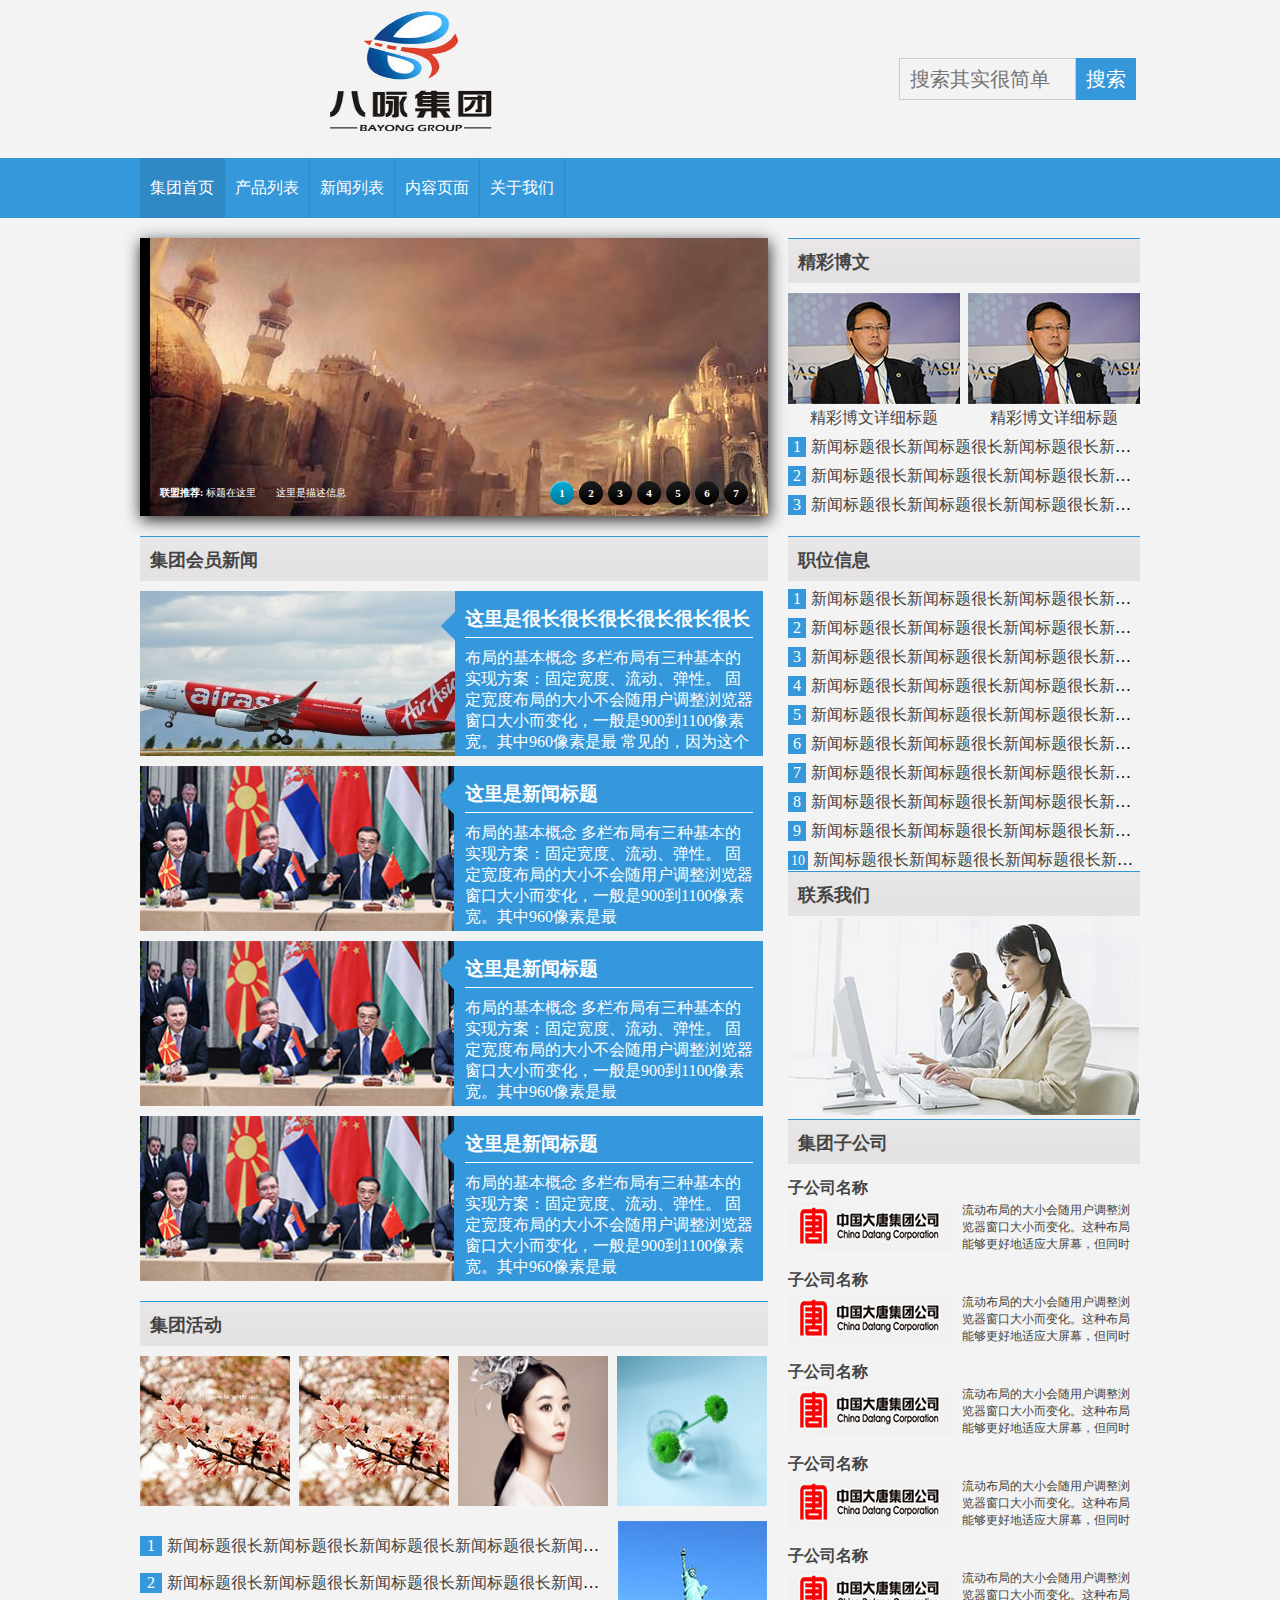
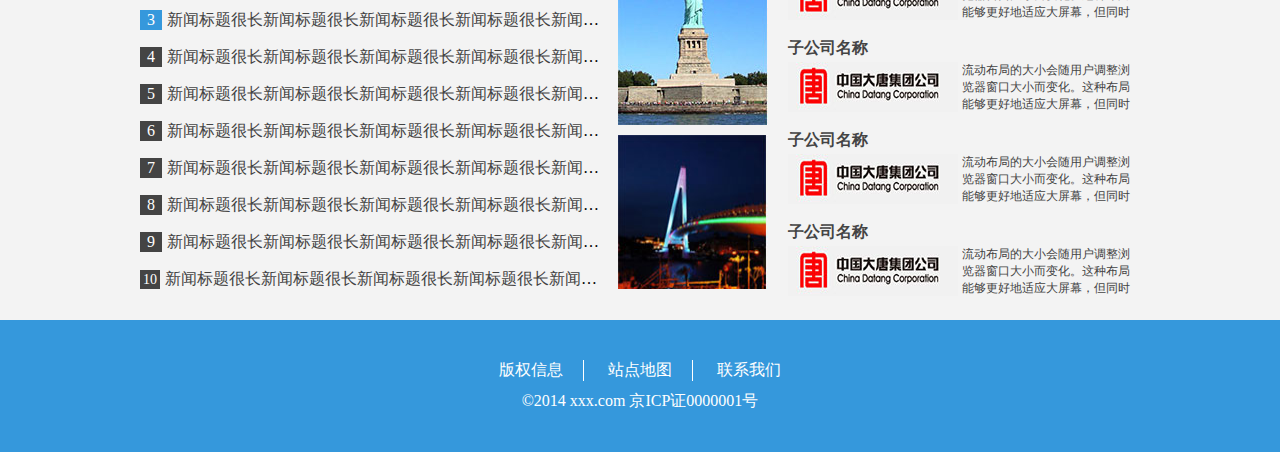
==== index.html @ e2f8ad69 "Initial commit" ====
<!DOCTYPE html>
<html lang="en">
<head>
    <meta charset="UTF-8">
    <title>集团首页</title>
    <link rel="stylesheet" href="css/style.css">
    <script src="js/jquery.js"></script>
    <script src="js/scripts.js"></script>
    <!--[if lt IE 9]>
    <script src="http://libs.useso.com/js/html5shiv/3.7/html5shiv.min.js"></script>
    <script src="http://libs.useso.com/js/respond.js/1.4.2/respond.min.js"></script>
    <script src="js/selectivizr.js" type="text/javascript"></script>
    <![endif]-->
</head>
<body>
<div id="header_wrapper">
    <header>
        <div class="container">
            <div id="logo">
                <h1><a href="index.html"><img src="images/logo.jpg" alt="集团首页"></a></h1>
            </div>
            <div id="sousuo">
                <form action="index.html">
                    <input type="text" placeholder="搜索其实很简单"><input type="submit" value="搜索">
                </form>
            </div>
        </div>
        <div id="nav">
            <nav class="container">
                <ul>
                    <li class="on"><a href="index.html">集团首页</a></li><li>
                    <a href="piclist.html">产品列表</a></li><li>
                    <a href="list.html">新闻列表</a></li><li>
                    <a href="content.html">内容页面</a></li><li>
                    <a href="index.html">关于我们</a></li>
                </ul>
            </nav>
        </div>
    </header>
</div>
<div id="body_wrapper" class="container">
    <article>
        <section id="lunbo">
            <div class="wrap">
                <div id="slide-holder">
                    <div id="slide-runner">
                        <a href="/"><img id="slide-img-1" src="images/a1.jpg" class="slide" alt="" /></a>
                        <a href="/"><img id="slide-img-2" src="images/a2.jpg" class="slide" alt="" /></a>
                        <a href="/"><img id="slide-img-3" src="images/a3.jpg" class="slide" alt="" /></a>
                        <a href="/"><img id="slide-img-4" src="images/a4.jpg" class="slide" alt="" /></a>
                        <a href="/"><img id="slide-img-5" src="images/a5.jpg" class="slide" alt="" /></a>
                        <a href="/"><img id="slide-img-6" src="images/a6.jpg" class="slide" alt="" /></a>
                        <a href="/"><img id="slide-img-7" src="images/a4.jpg" class="slide" alt="" /></a>
                        <div id="slide-controls">
                            <p id="slide-client" class="text"><strong>联盟推荐: </strong><span></span></p>
                            <p id="slide-desc" class="text"></p>
                            <p id="slide-nav"></p>
                        </div>
                    </div>
                </div>
                <script type="text/javascript">
                    if(!window.slider) var slider={};slider.data=[{"id":"slide-img-1","client":"标题在这里","desc":"这里是描述信息"},{"id":"slide-img-2","client":"标题在这里","desc":"这里是描述信息"},{"id":"slide-img-3","client":"标题在这里","desc":"这里是描述信息"},{"id":"slide-img-4","client":"标题在这里","desc":"这里是描述信息"},{"id":"slide-img-5","client":"标题在这里","desc":"这里是描述信息"},{"id":"slide-img-6","client":"标题在这里","desc":"这里是描述信息"},{"id":"slide-img-7","client":"标题在这里","desc":"这里是描述信息"}];
                </script>
            </div>
        </section>
        <section id="xinwen">
            <div class="title_bg">
                <h2><a href="list.html">集团会员新闻</a></h2>
            </div>
            <ul>
                <li>
                    <a href="content.html"><img src="images/news_11.jpg" alt="新闻简介"></a><a href="content.html" class="ms">
                    <div class="sanjiaoxing"></div>
                    <h3>这里是很长很长很长很长很长很长新闻标题</h3>
                        <p>布局的基本概念

                            多栏布局有三种基本的实现方案：固定宽度、流动、弹性。
                            固定宽度布局的大小不会随用户调整浏览器窗口大小而变化，一般是900到1100像素宽。其中960像素是最
                            常见的，因为这个宽度适合所有现代显示器，而且能够被16、12、10、8、6、5、4和3整除，不仅容易计
                            算等宽分栏的数量，而且计算结果也能得到没有小数的像素数。</p>
                    </a>
                </li>
                <li>
                    <a href="content.html"><img src="images/news_10.jpg" alt="新闻简介"></a><a href="content.html" class="ms">
                    <div class="sanjiaoxing"></div>
                    <h3>这里是新闻标题</h3>
                        <p>布局的基本概念

                            多栏布局有三种基本的实现方案：固定宽度、流动、弹性。
                            固定宽度布局的大小不会随用户调整浏览器窗口大小而变化，一般是900到1100像素宽。其中960像素是最</p>
                    </a>
                </li>
                <li>
                    <a href="content.html"><img src="images/news_10.jpg" alt="新闻简介"></a><a href="content.html" class="ms">
                    <div class="sanjiaoxing"></div>
                    <h3>这里是新闻标题</h3>
                        <p>布局的基本概念

                            多栏布局有三种基本的实现方案：固定宽度、流动、弹性。
                            固定宽度布局的大小不会随用户调整浏览器窗口大小而变化，一般是900到1100像素宽。其中960像素是最</p>
                    </a>
                </li>
                <li>
                    <a href="content.html"><img src="images/news_10.jpg" alt="新闻简介"></a><a href="content.html" class="ms">
                    <div class="sanjiaoxing"></div>
                    <h3>这里是新闻标题</h3>
                        <p>布局的基本概念

                            多栏布局有三种基本的实现方案：固定宽度、流动、弹性。
                            固定宽度布局的大小不会随用户调整浏览器窗口大小而变化，一般是900到1100像素宽。其中960像素是最</p>
                    </a>
                </li>
            </ul>
        </section>
        <section id="huodong">
            <div class="title_bg">
                <h2><a href="list.html">集团活动</a></h2>
            </div>
            <section id="huodong_a">
                <ul>
                    <li><a href="content.html"><img src="images/hd_1.jpg" alt="集团活动"></a></li><li>
                    <a href="content.html"><img src="images/hd_1.jpg" alt="集团活动"></a></li><li>
                    <a href="content.html"><img src="images/hd2.jpg" alt="集团活动"></a></li><li>
                    <a href="content.html"><img src="images/hd3.jpg" alt="集团活动"></a></li>
                </ul>
            </section>
            <section id="huodong_b">
                <ul>
                    <li><a href="content.html">新闻标题很长新闻标题很长新闻标题很长新闻标题很长新闻标题很长新闻标题很长</a></li>
                    <li><a href="content.html">新闻标题很长新闻标题很长新闻标题很长新闻标题很长新闻标题很长新闻标题很长</a></li>
                    <li><a href="content.html">新闻标题很长新闻标题很长新闻标题很长新闻标题很长新闻标题很长新闻标题很长</a></li>
                    <li><a href="content.html">新闻标题很长新闻标题很长新闻标题很长新闻标题很长新闻标题很长新闻标题很长</a></li>
                    <li><a href="content.html">新闻标题很长新闻标题很长新闻标题很长新闻标题很长新闻标题很长新闻标题很长</a></li>
                    <li><a href="content.html">新闻标题很长新闻标题很长新闻标题很长新闻标题很长新闻标题很长新闻标题很长</a></li>
                    <li><a href="content.html">新闻标题很长新闻标题很长新闻标题很长新闻标题很长新闻标题很长新闻标题很长</a></li>
                    <li><a href="content.html">新闻标题很长新闻标题很长新闻标题很长新闻标题很长新闻标题很长新闻标题很长</a></li>
                    <li><a href="content.html">新闻标题很长新闻标题很长新闻标题很长新闻标题很长新闻标题很长新闻标题很长</a></li>
                    <li><a href="content.html">新闻标题很长新闻标题很长新闻标题很长新闻标题很长新闻标题很长新闻标题很长</a></li>
                </ul>
            </section><section id="huodong_c">
                <ul>
                    <li><a href="content.html"><img src="images/hd_17.jpg" alt="活动配图"></a></li>
                    <li><a href="content.html"><img src="images/hdd_20.jpg" alt="活动配图"></a></li>
                </ul>
            </section>
        </section>
    </article><aside>
        <section id="bowen">
            <div class="title_bg">
            <h2><a href="list.html">精彩博文</a></h2>
            </div>
            <section id="bowen_a">
                <ul>
                    <li><a href="content.html"><img src="images/bowen_06.jpg" alt="精彩博文"><a href="content.html">精彩博文详细标题</a></a></li><li>
                    <a href="content.html"><img src="images/bowen_06.jpg" alt="精彩博文"><a href="content.html">精彩博文详细标题</a></a></li>
                </ul>
            </section>
            <section id="bowen_b">
                <ul>
                    <li><a href="content.html">新闻标题很长新闻标题很长新闻标题很长新闻标题很长新闻标题很长新闻标题很长</a></li>
                    <li><a href="content.html">新闻标题很长新闻标题很长新闻标题很长新闻标题很长新闻标题很长新闻标题很长</a></li>
                    <li><a href="content.html">新闻标题很长新闻标题很长新闻标题很长新闻标题很长新闻标题很长新闻标题很长</a></li>
                </ul>
            </section>
        </section>
        <section id="zhaoping">
            <div class="title_bg">
                <h2><a href="list.html">职位信息</a></h2>
            </div>
            <ul>
                <li><a href="content.html">新闻标题很长新闻标题很长新闻标题很长新闻标题很长新闻标题很长新闻标题很长</a></li>
                <li><a href="content.html">新闻标题很长新闻标题很长新闻标题很长新闻标题很长新闻标题很长新闻标题很长</a></li>
                <li><a href="content.html">新闻标题很长新闻标题很长新闻标题很长新闻标题很长新闻标题很长新闻标题很长</a></li>
                <li><a href="content.html">新闻标题很长新闻标题很长新闻标题很长新闻标题很长新闻标题很长新闻标题很长</a></li>
                <li><a href="content.html">新闻标题很长新闻标题很长新闻标题很长新闻标题很长新闻标题很长新闻标题很长</a></li>
                <li><a href="content.html">新闻标题很长新闻标题很长新闻标题很长新闻标题很长新闻标题很长新闻标题很长</a></li>
                <li><a href="content.html">新闻标题很长新闻标题很长新闻标题很长新闻标题很长新闻标题很长新闻标题很长</a></li>
                <li><a href="content.html">新闻标题很长新闻标题很长新闻标题很长新闻标题很长新闻标题很长新闻标题很长</a></li>
                <li><a href="content.html">新闻标题很长新闻标题很长新闻标题很长新闻标题很长新闻标题很长新闻标题很长</a></li>
                <li><a href="content.html">新闻标题很长新闻标题很长新闻标题很长新闻标题很长新闻标题很长新闻标题很长</a></li>
            </ul>
        </section>
        <section id="lianxi">
            <div class="title_bg">
                <h2><a href="list.html">联系我们</a></h2>
            </div>
            <a href="content.html"><img src="images/about_13.jpg" alt="联系我们"></a>
        </section>
        <section id="zigongsi">
            <div class="title_bg">
                <h2><a href="list.html">集团子公司</a></h2>
            </div>
            <ul>
                <li>
                    <h4><a href="content.html">子公司名称</a></h4>
                    <div class="zgsjj">
                        <a href="content.html"><img src="images/menber_19.jpg" alt="子公司名称"></a>
                        <a href="content.html">流动布局的大小会随用户调整浏览器窗口大小而变化。这种布局能够更好地适应大屏幕，但同时也意味着放弃对页面某些方面的控制，比如随着页面宽度变化，文本行的长度和页面元素之间的位置关系都可能变化</a>
                    </div>
                </li>
                <li>
                    <h4><a href="content.html">子公司名称</a></h4>
                    <div class="zgsjj">
                        <a href="content.html"><img src="images/menber_19.jpg" alt="子公司名称"></a>
                        <a href="content.html">流动布局的大小会随用户调整浏览器窗口大小而变化。这种布局能够更好地适应大屏幕，但同时也意味着放弃对页面某些方面的控制，比如随着页面宽度变化，文本行的长度和页面元素之间的位置关系都可能变化</a>
                    </div>
                </li>
                <li>
                    <h4><a href="content.html">子公司名称</a></h4>
                    <div class="zgsjj">
                        <a href="content.html"><img src="images/menber_19.jpg" alt="子公司名称"></a>
                        <a href="content.html">流动布局的大小会随用户调整浏览器窗口大小而变化。这种布局能够更好地适应大屏幕，但同时也意味着放弃对页面某些方面的控制，比如随着页面宽度变化，文本行的长度和页面元素之间的位置关系都可能变化</a>
                    </div>
                </li>
                <li>
                    <h4><a href="content.html">子公司名称</a></h4>
                    <div class="zgsjj">
                        <a href="content.html"><img src="images/menber_19.jpg" alt="子公司名称"></a>
                        <a href="content.html">流动布局的大小会随用户调整浏览器窗口大小而变化。这种布局能够更好地适应大屏幕，但同时也意味着放弃对页面某些方面的控制，比如随着页面宽度变化，文本行的长度和页面元素之间的位置关系都可能变化</a>
                    </div>
                </li>
                <li>
                    <h4><a href="content.html">子公司名称</a></h4>
                    <div class="zgsjj">
                        <a href="content.html"><img src="images/menber_19.jpg" alt="子公司名称"></a>
                        <a href="content.html">流动布局的大小会随用户调整浏览器窗口大小而变化。这种布局能够更好地适应大屏幕，但同时也意味着放弃对页面某些方面的控制，比如随着页面宽度变化，文本行的长度和页面元素之间的位置关系都可能变化</a>
                    </div>
                </li>
                <li>
                    <h4><a href="content.html">子公司名称</a></h4>
                    <div class="zgsjj">
                        <a href="content.html"><img src="images/menber_19.jpg" alt="子公司名称"></a>
                        <a href="content.html">流动布局的大小会随用户调整浏览器窗口大小而变化。这种布局能够更好地适应大屏幕，但同时也意味着放弃对页面某些方面的控制，比如随着页面宽度变化，文本行的长度和页面元素之间的位置关系都可能变化</a>
                    </div>
                </li>
                <li>
                    <h4><a href="content.html">子公司名称</a></h4>
                    <div class="zgsjj">
                        <a href="content.html"><img src="images/menber_19.jpg" alt="子公司名称"></a>
                        <a href="content.html">流动布局的大小会随用户调整浏览器窗口大小而变化。这种布局能够更好地适应大屏幕，但同时也意味着放弃对页面某些方面的控制，比如随着页面宽度变化，文本行的长度和页面元素之间的位置关系都可能变化</a>
                    </div>
                </li>
                <li>
                    <h4><a href="content.html">子公司名称</a></h4>
                    <div class="zgsjj">
                        <a href="content.html"><img src="images/menber_19.jpg" alt="子公司名称"></a>
                        <a href="content.html">流动布局的大小会随用户调整浏览器窗口大小而变化。这种布局能够更好地适应大屏幕，但同时也意味着放弃对页面某些方面的控制，比如随着页面宽度变化，文本行的长度和页面元素之间的位置关系都可能变化</a>
                    </div>
                </li>
            </ul>
        </section>
    </aside>
</div>
<div id="footer_wrapper">
    <footer class="container">
        <ul>
            <li><a href="content.html">版权信息</a></li>
            <li><a href="content.html">站点地图</a></li>
            <li><a href="content.html">联系我们</a></li>
        </ul>
        <p>©2014 xxx.com 京ICP证0000001号</p>
    </footer>
</div>
</body>
</html>
---- css/style.css ----
/*公共样式*/
*{
    margin: 0;
    padding: 0;
}
body{
    background-color: #f3f3f3;
    font-family: "微软雅黑";
}
.container{
    width: 1000px;
    margin: 0 auto;
}
.title_bg{
    background: url("../images/title_bg.jpg");
    height: 45px;
    line-height: 45px;
    padding-left: 10px;
}
.title_bg h2 a{
    color: #444;
    text-decoration: none;
    font-size: 18px;
}
/*头部样式*/
div#logo{
    display: inline-block;
    vertical-align: top;
    width: 755px;
}
div#sousuo{
    display: inline-block;
    vertical-align: top;
    margin-top: 58px;
    text-align: left;
    width: 240px;
}
input[type="text"] {
    font-family: "微软雅黑";
    background: #f3f3f3;
    border: solid 1px #ccc;
    height: 40px;
    line-height: 40px;
    font-size: 20px;
    padding-left: 10px;
    width: 165px;
}
input[type="submit"] {
    font-family: "微软雅黑";
    background-color: #3598db;
    border: solid 1px #3598db;
    color: #fff;
    border: none;
    height: 42px;
    display: inline-block;
    vertical-align: top;
    font-size: 20px;
    padding: 0 10px;
}
div#nav{
    background-color: #3598db;
    height: 60px;
}
div#nav nav li{
    display: inline-block;
    line-height: 60px;
    padding: 0 10px;
    border-right: solid 1px #2f89c5;
    -webkit-transition: background 1s linear;
    -moz-transition: background 1s linear;
    -ms-transition: background 1s linear;
    -o-transition: background 1s linear;
    transition: background 1s linear;
}
div#nav nav li.on,div#nav nav li:hover {
    background-color: #2f89c5;
}
div#nav nav a{
    color: #ffffff;
    text-decoration: none;
}
/*内容主题*/
div#body_wrapper{
    margin-top: 20px;
}
div#body_wrapper article{
    width: 628px;
    display: inline-block;
    vertical-align: top;
    margin-right: 20px;
}
div#body_wrapper aside{
    width: 352px;
    display: inline-block;
    vertical-align: top;
}
/*轮播图*/
section#lunbo {
    box-shadow: 1px 4px 15px #272222;;
}
div.wrap a{
    color:#fff;
}
div#slide-holder {
    width : 628px;
    height : 278px;
}
div#slide-runner {
    width : 628px;
    height : 278px;
    overflow : hidden;
    position : absolute;
}
div#slide-holder img {
    margin : 0;
    display : none;
    position : absolute;
}
div#slide-controls {
    left : 0;
    bottom : 0;
    width : 628px;
    height : 46px;
    display : none;
    position : absolute;
}
div#slide-controls p.text {
    float : left;
    color : #fff;
    display : inline;
    font-size : 10px;
    line-height : 16px;
    margin : 15px 0 0 20px;
    text-transform : uppercase;
}
p#slide-nav {
    float : right;
    height : 24px;
    display : inline;
    margin : 11px 15px 0 0;
}
p#slide-nav a {
    float : left;
    width : 24px;
    height : 24px;
    display : inline;
    font-size : 11px;
    margin : 0 5px 0 0;
    line-height : 24px;
    font-weight : bold;
    text-align : center;
    text-decoration : none;
    background-position : 0 0;
    background-repeat : no-repeat;
}
p#slide-nav a.on {
    background-position : 0 -24px;
}
p#slide-nav a {
    background-image : url(../images/silde-nav.png);
}
/*新闻*/
section#xinwen{
    margin-top: 20px;
}
section#xinwen li{
    display: inline-block;
    width: 100%;
    vertical-align: bottom;
    margin-top: 10px;
}
section#xinwen li a{
    display: inline-block;
    vertical-align: top;
    height: 165px;
}
section#xinwen li img{
    width: 315px;
    height: 165px;
}
section#xinwen li a.ms{
    position: relative;
    width: 308px;
    background: rgb(53,152,220);
    color: #ffffff;
    padding: 10px;
    text-decoration: none;
    -webkit-box-sizing: border-box;
    -moz-box-sizing: border-box;
    -ms-box-sizing: border-box;
    -o-box-sizing: border-box;
    box-sizing: border-box;
}
a.ms h3{
    border-bottom: solid 1px #ffffff;
    margin-bottom: 10px;
    height: 36px;
    width: 288px;
    overflow: hidden;
    line-height: 36px;
}
a.ms p{
    height: 105px;
    overflow: hidden;
}
.sanjiaoxing{
    width: 20px;
    height: 20px;
    background: #3598dc;
    position: absolute;
    top: 25px;
    left: -10px;
    -webkit-transform: rotate(45deg);
    -moz-transform: rotate(45deg);
    -ms-transform: rotate(45deg);
    -o-transform: rotate(45deg);
    transform: rotate(45deg);
}
/*集团活动*/
section#huodong{
    margin-top: 20px;
}
section#huodong_a{
    margin-top: 10px;
}
section#huodong_a li{
    display: inline-block;
    vertical-align: top;
    margin-right: 9px;
}
section#huodong_a li:last-child{
    margin-right:0;
}
section#huodong_a li img{
    width: 150px;
    height: 150px;
}
section#huodong_b{
    width: 469px;
    display: inline-block;
    vertical-align: top;
    margin-top: 10px;
    margin-right: 9px;
}
section#huodong_b li:before{
    content: counter(listnum);
    background: #444;
    padding: 2px 7px;
    color: #ffffff;
    margin-right: 5px;
}
section#huodong_b li:hover{
    text-shadow: 1px 4px 9px #414141;
}
section#huodong_b li:nth-child(1):before,
section#huodong_b li:nth-child(2):before,
section#huodong_b li:nth-child(3):before{
    background: #3598dc;
}
section#huodong_b li:last-child:before{
    padding: 2px 3px;
    font-size: 14px;
}
section#huodong_b li{
    counter-increment: listnum;
    display: inline-block;
    width: 100%;
    vertical-align: bottom;
    overflow: hidden;
    white-space: nowrap;
    text-overflow: ellipsis;
    margin-top: 16px;
    -webkit-transition: text-shadow 1s linear;
    -moz-transition: text-shadow 1s linear;
    -ms-transition: text-shadow 1s linear;
    -o-transition: text-shadow 1s linear;
    transition: text-shadow 1s linear;
}
section#huodong_b a{
    text-decoration: none;
    color: #444;
}
section#huodong_c{
    width: 150px;
    display: inline-block;
}
section#huodong_c li{
    display: inline-block;
    vertical-align: top;
    margin-top: 10px;
}
section#huodong_c li:first-child,
section#huodong_c li:first-child img{
    height: 205px;
    width: 150px;;
}
section#huodong_c li:last-child,
section#huodong_c li:last-child img{
    width: 150px;
    height: 154px;;
}
/*博文信息*/
section#bowen_a li{
    display: inline-block;
    vertical-align: top;
    margin-top: 10px;
    width: 172px;
    height: 136px;
    text-align: center;
}
section#bowen_a a{
    color: #444444;
    text-decoration: none;
    display: inline-block;
    width: 100%;
}
section#bowen_a li:first-child{
    margin-right: 8px;
}
section#bowen_a li a:first-child{
    width: 172px;
    height: 111px;
}
section#bowen_a li a:last-child{
    height: 21px;
    overflow: hidden;
}
section#bowen_b li:before{
    content: counter(listnum);
    background: #3598db;
    padding: 2px 5px;
    color: #ffffff;
    margin-right: 5px;
}
section#bowen_b li{
    counter-increment: listnum;
    display: inline-block;
    width: 100%;
    vertical-align: bottom;
    overflow: hidden;
    white-space: nowrap;
    text-overflow: ellipsis;
    margin-top: 8px;
    -webkit-transition: text-shadow 1s linear;
    -moz-transition: text-shadow 1s linear;
    -ms-transition: text-shadow 1s linear;
    -o-transition: text-shadow 1s linear;
    transition: text-shadow 1s linear;
}
section#bowen_b li:hover{
    text-shadow: 1px 4px 9px #414141;
}
section#bowen_b a{
    text-decoration: none;
    color: #444;
}
/*招聘信息*/
section#zhaoping{
    margin-top: 20px;
}
section#zhaoping li:before{
    content: counter(listnum);
    background: #3598db;
    padding: 2px 5px;
    color: #ffffff;
    margin-right: 5px;
}
section#zhaoping li{
    counter-increment: listnum;
    display: inline-block;
    width: 100%;
    vertical-align: bottom;
    overflow: hidden;
    white-space: nowrap;
    text-overflow: ellipsis;
    margin-top: 8px;
    -webkit-transition: text-shadow 1s linear;
    -moz-transition: text-shadow 1s linear;
    -ms-transition: text-shadow 1s linear;
    -o-transition: text-shadow 1s linear;
    transition: text-shadow 1s linear;
}
section#zhaoping li:hover{
    text-shadow: 1px 4px 9px #414141;
}
section#zhaoping a{
    text-decoration: none;
    color: #444;
}
section#zhaoping li:last-child:before{
    padding: 2px 3px;
    font-size: 14px;
}
/*联系我们*/
section#lianxi a,section#lianxi img{
    display: inline-block;
    width: 352px;
    height: 199px;
}
/*子公司*/
section#zigongsi{

}
section#zigongsi li{
    display: inline-block;
    width: 100%;
    vertical-align: top;
    margin-top: 10px;
}
section#zigongsi li a{
    color: #444444;
    text-decoration: none;
}
section#zigongsi li h4{
    font-size: 16px;
    height: 28px;
    line-height: 28px;
}
.zgsjj:hover{
    border: solid 1px #3598db;
    padding: 10px 0;
}
.zgsjj{
    -webkit-transition: padding 0.5s linear;
    -moz-transition: padding 0.5s linear;
    -ms-transition: padding 0.5s linear;
    -o-transition: padding 0.5s linear;
    transition: padding 0.5s linear;
}
.zgsjj a{
    display: inline-block;
    vertical-align: top;
}
.zgsjj a:first-child{
    text-decoration: none;
    width: 170px;
}
.zgsjj a:last-child{
    width: 175px;
    font-size: 12px;
    height: 50px;
    overflow: hidden;
}
/*版权信息*/
#footer_wrapper{
    background-color: #3598dc;
    margin-top: 20px;
    padding: 40px 0;
}
#footer_wrapper li{
    display: inline-block;
    vertical-align: top;
    border-right: solid 1px #ffffff;
    padding-right: 20px;
    margin-left: 20px;
}
#footer_wrapper li:last-child{
    border: 0;
}
#footer_wrapper footer{
    text-align: center;
}
#footer_wrapper a{
    color: #ffffff;
    text-decoration: none;
}
#footer_wrapper p{
    color: #ffffff;
    margin-top: 10px;
}
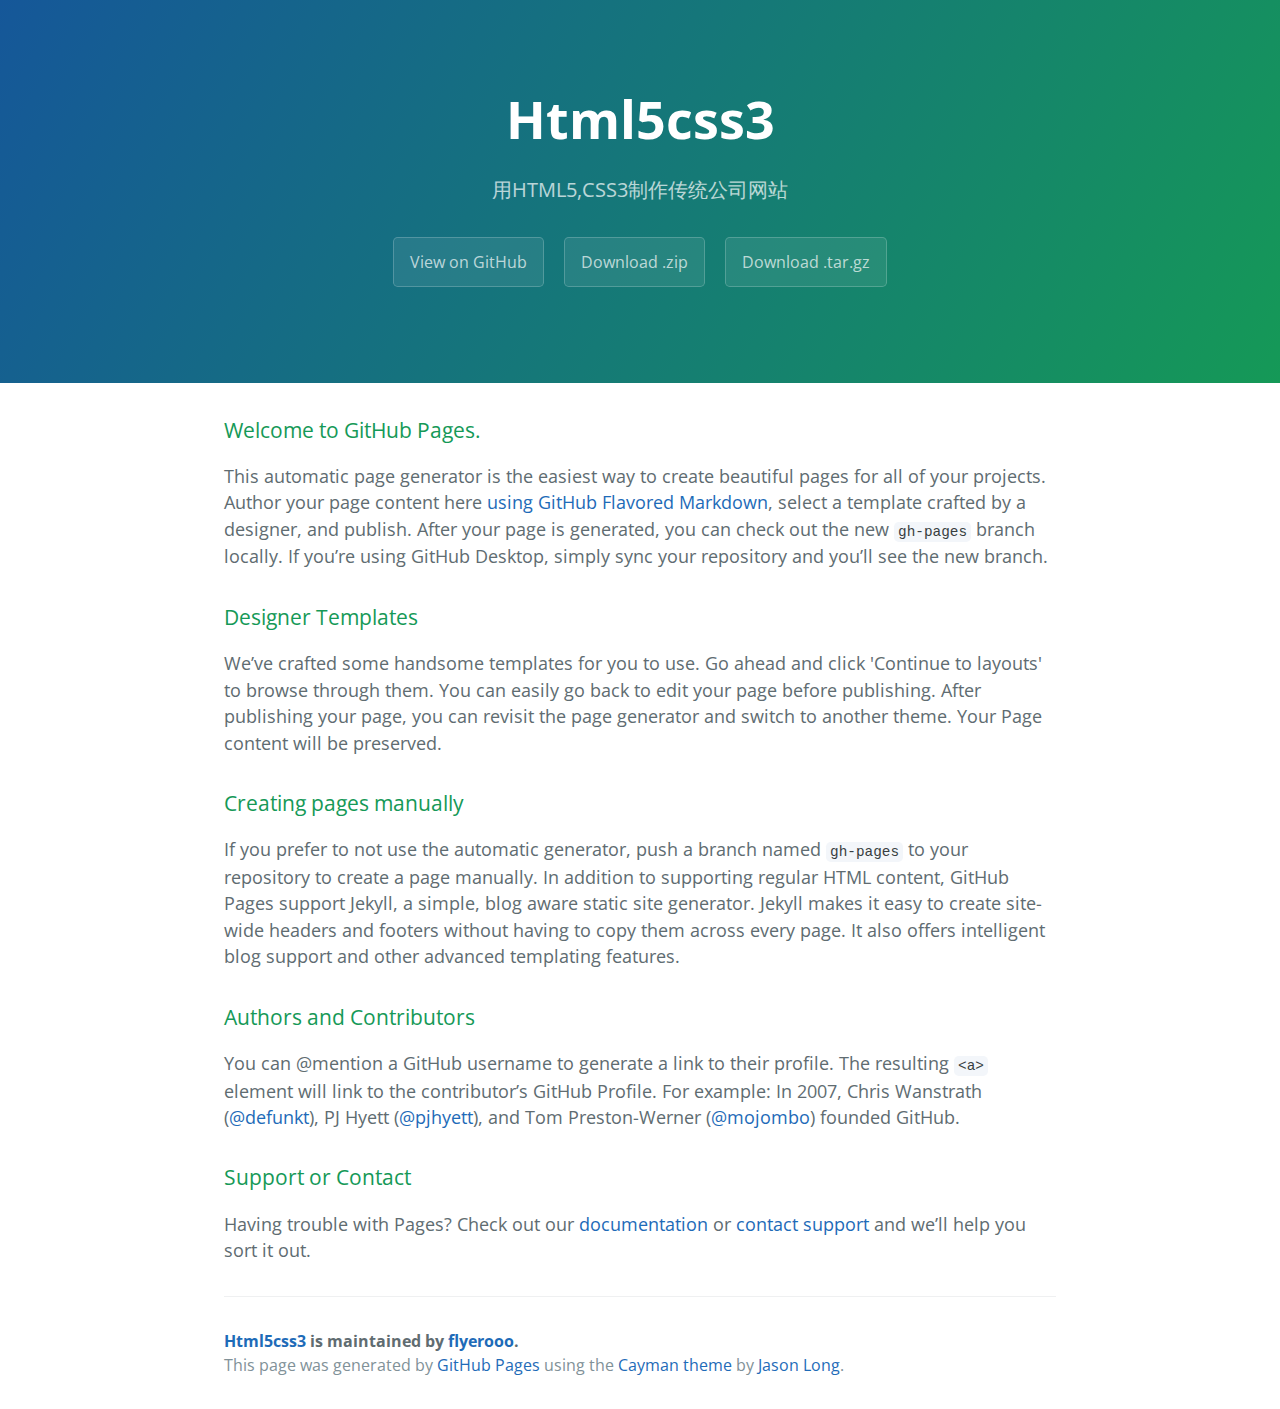
==== commit 41739971: "Create gh-pages branch via GitHub" ====
--- a/index.html
+++ b/index.html
@@ -1,265 +1,57 @@
 <!DOCTYPE html>
-<html lang="en">
-<head>
+<html lang="en-us">
+  <head>
     <meta charset="UTF-8">
-    <title>集团首页</title>
-    <link rel="stylesheet" href="css/style.css">
-    <script src="js/jquery.js"></script>
-    <script src="js/scripts.js"></script>
-    <!--[if lt IE 9]>
-    <script src="http://libs.useso.com/js/html5shiv/3.7/html5shiv.min.js"></script>
-    <script src="http://libs.useso.com/js/respond.js/1.4.2/respond.min.js"></script>
-    <script src="js/selectivizr.js" type="text/javascript"></script>
-    <![endif]-->
-</head>
-<body>
-<div id="header_wrapper">
-    <header>
-        <div class="container">
-            <div id="logo">
-                <h1><a href="index.html"><img src="images/logo.jpg" alt="集团首页"></a></h1>
-            </div>
-            <div id="sousuo">
-                <form action="index.html">
-                    <input type="text" placeholder="搜索其实很简单"><input type="submit" value="搜索">
-                </form>
-            </div>
-        </div>
-        <div id="nav">
-            <nav class="container">
-                <ul>
-                    <li class="on"><a href="index.html">集团首页</a></li><li>
-                    <a href="piclist.html">产品列表</a></li><li>
-                    <a href="list.html">新闻列表</a></li><li>
-                    <a href="content.html">内容页面</a></li><li>
-                    <a href="index.html">关于我们</a></li>
-                </ul>
-            </nav>
-        </div>
-    </header>
-</div>
-<div id="body_wrapper" class="container">
-    <article>
-        <section id="lunbo">
-            <div class="wrap">
-                <div id="slide-holder">
-                    <div id="slide-runner">
-                        <a href="/"><img id="slide-img-1" src="images/a1.jpg" class="slide" alt="" /></a>
-                        <a href="/"><img id="slide-img-2" src="images/a2.jpg" class="slide" alt="" /></a>
-                        <a href="/"><img id="slide-img-3" src="images/a3.jpg" class="slide" alt="" /></a>
-                        <a href="/"><img id="slide-img-4" src="images/a4.jpg" class="slide" alt="" /></a>
-                        <a href="/"><img id="slide-img-5" src="images/a5.jpg" class="slide" alt="" /></a>
-                        <a href="/"><img id="slide-img-6" src="images/a6.jpg" class="slide" alt="" /></a>
-                        <a href="/"><img id="slide-img-7" src="images/a4.jpg" class="slide" alt="" /></a>
-                        <div id="slide-controls">
-                            <p id="slide-client" class="text"><strong>联盟推荐: </strong><span></span></p>
-                            <p id="slide-desc" class="text"></p>
-                            <p id="slide-nav"></p>
-                        </div>
-                    </div>
-                </div>
-                <script type="text/javascript">
-                    if(!window.slider) var slider={};slider.data=[{"id":"slide-img-1","client":"标题在这里","desc":"这里是描述信息"},{"id":"slide-img-2","client":"标题在这里","desc":"这里是描述信息"},{"id":"slide-img-3","client":"标题在这里","desc":"这里是描述信息"},{"id":"slide-img-4","client":"标题在这里","desc":"这里是描述信息"},{"id":"slide-img-5","client":"标题在这里","desc":"这里是描述信息"},{"id":"slide-img-6","client":"标题在这里","desc":"这里是描述信息"},{"id":"slide-img-7","client":"标题在这里","desc":"这里是描述信息"}];
-                </script>
-            </div>
-        </section>
-        <section id="xinwen">
-            <div class="title_bg">
-                <h2><a href="list.html">集团会员新闻</a></h2>
-            </div>
-            <ul>
-                <li>
-                    <a href="content.html"><img src="images/news_11.jpg" alt="新闻简介"></a><a href="content.html" class="ms">
-                    <div class="sanjiaoxing"></div>
-                    <h3>这里是很长很长很长很长很长很长新闻标题</h3>
-                        <p>布局的基本概念
+    <title>Html5css3 by flyerooo</title>
+    <meta name="viewport" content="width=device-width, initial-scale=1">
+    <link rel="stylesheet" type="text/css" href="stylesheets/normalize.css" media="screen">
+    <link href='https://fonts.googleapis.com/css?family=Open+Sans:400,700' rel='stylesheet' type='text/css'>
+    <link rel="stylesheet" type="text/css" href="stylesheets/stylesheet.css" media="screen">
+    <link rel="stylesheet" type="text/css" href="stylesheets/github-light.css" media="screen">
+  </head>
+  <body>
+    <section class="page-header">
+      <h1 class="project-name">Html5css3</h1>
+      <h2 class="project-tagline">用HTML5,CSS3制作传统公司网站</h2>
+      <a href="https://github.com/flyerooo/HTML5CSS3" class="btn">View on GitHub</a>
+      <a href="https://github.com/flyerooo/HTML5CSS3/zipball/master" class="btn">Download .zip</a>
+      <a href="https://github.com/flyerooo/HTML5CSS3/tarball/master" class="btn">Download .tar.gz</a>
+    </section>
 
-                            多栏布局有三种基本的实现方案：固定宽度、流动、弹性。
-                            固定宽度布局的大小不会随用户调整浏览器窗口大小而变化，一般是900到1100像素宽。其中960像素是最
-                            常见的，因为这个宽度适合所有现代显示器，而且能够被16、12、10、8、6、5、4和3整除，不仅容易计
-                            算等宽分栏的数量，而且计算结果也能得到没有小数的像素数。</p>
-                    </a>
-                </li>
-                <li>
-                    <a href="content.html"><img src="images/news_10.jpg" alt="新闻简介"></a><a href="content.html" class="ms">
-                    <div class="sanjiaoxing"></div>
-                    <h3>这里是新闻标题</h3>
-                        <p>布局的基本概念
+    <section class="main-content">
+      <h3>
+<a id="welcome-to-github-pages" class="anchor" href="#welcome-to-github-pages" aria-hidden="true"><span aria-hidden="true" class="octicon octicon-link"></span></a>Welcome to GitHub Pages.</h3>
 
-                            多栏布局有三种基本的实现方案：固定宽度、流动、弹性。
-                            固定宽度布局的大小不会随用户调整浏览器窗口大小而变化，一般是900到1100像素宽。其中960像素是最</p>
-                    </a>
-                </li>
-                <li>
-                    <a href="content.html"><img src="images/news_10.jpg" alt="新闻简介"></a><a href="content.html" class="ms">
-                    <div class="sanjiaoxing"></div>
-                    <h3>这里是新闻标题</h3>
-                        <p>布局的基本概念
+<p>This automatic page generator is the easiest way to create beautiful pages for all of your projects. Author your page content here <a href="https://guides.github.com/features/mastering-markdown/">using GitHub Flavored Markdown</a>, select a template crafted by a designer, and publish. After your page is generated, you can check out the new <code>gh-pages</code> branch locally. If you’re using GitHub Desktop, simply sync your repository and you’ll see the new branch.</p>
 
-                            多栏布局有三种基本的实现方案：固定宽度、流动、弹性。
-                            固定宽度布局的大小不会随用户调整浏览器窗口大小而变化，一般是900到1100像素宽。其中960像素是最</p>
-                    </a>
-                </li>
-                <li>
-                    <a href="content.html"><img src="images/news_10.jpg" alt="新闻简介"></a><a href="content.html" class="ms">
-                    <div class="sanjiaoxing"></div>
-                    <h3>这里是新闻标题</h3>
-                        <p>布局的基本概念
+<h3>
+<a id="designer-templates" class="anchor" href="#designer-templates" aria-hidden="true"><span aria-hidden="true" class="octicon octicon-link"></span></a>Designer Templates</h3>
 
-                            多栏布局有三种基本的实现方案：固定宽度、流动、弹性。
-                            固定宽度布局的大小不会随用户调整浏览器窗口大小而变化，一般是900到1100像素宽。其中960像素是最</p>
-                    </a>
-                </li>
-            </ul>
-        </section>
-        <section id="huodong">
-            <div class="title_bg">
-                <h2><a href="list.html">集团活动</a></h2>
-            </div>
-            <section id="huodong_a">
-                <ul>
-                    <li><a href="content.html"><img src="images/hd_1.jpg" alt="集团活动"></a></li><li>
-                    <a href="content.html"><img src="images/hd_1.jpg" alt="集团活动"></a></li><li>
-                    <a href="content.html"><img src="images/hd2.jpg" alt="集团活动"></a></li><li>
-                    <a href="content.html"><img src="images/hd3.jpg" alt="集团活动"></a></li>
-                </ul>
-            </section>
-            <section id="huodong_b">
-                <ul>
-                    <li><a href="content.html">新闻标题很长新闻标题很长新闻标题很长新闻标题很长新闻标题很长新闻标题很长</a></li>
-                    <li><a href="content.html">新闻标题很长新闻标题很长新闻标题很长新闻标题很长新闻标题很长新闻标题很长</a></li>
-                    <li><a href="content.html">新闻标题很长新闻标题很长新闻标题很长新闻标题很长新闻标题很长新闻标题很长</a></li>
-                    <li><a href="content.html">新闻标题很长新闻标题很长新闻标题很长新闻标题很长新闻标题很长新闻标题很长</a></li>
-                    <li><a href="content.html">新闻标题很长新闻标题很长新闻标题很长新闻标题很长新闻标题很长新闻标题很长</a></li>
-                    <li><a href="content.html">新闻标题很长新闻标题很长新闻标题很长新闻标题很长新闻标题很长新闻标题很长</a></li>
-                    <li><a href="content.html">新闻标题很长新闻标题很长新闻标题很长新闻标题很长新闻标题很长新闻标题很长</a></li>
-                    <li><a href="content.html">新闻标题很长新闻标题很长新闻标题很长新闻标题很长新闻标题很长新闻标题很长</a></li>
-                    <li><a href="content.html">新闻标题很长新闻标题很长新闻标题很长新闻标题很长新闻标题很长新闻标题很长</a></li>
-                    <li><a href="content.html">新闻标题很长新闻标题很长新闻标题很长新闻标题很长新闻标题很长新闻标题很长</a></li>
-                </ul>
-            </section><section id="huodong_c">
-                <ul>
-                    <li><a href="content.html"><img src="images/hd_17.jpg" alt="活动配图"></a></li>
-                    <li><a href="content.html"><img src="images/hdd_20.jpg" alt="活动配图"></a></li>
-                </ul>
-            </section>
-        </section>
-    </article><aside>
-        <section id="bowen">
-            <div class="title_bg">
-            <h2><a href="list.html">精彩博文</a></h2>
-            </div>
-            <section id="bowen_a">
-                <ul>
-                    <li><a href="content.html"><img src="images/bowen_06.jpg" alt="精彩博文"><a href="content.html">精彩博文详细标题</a></a></li><li>
-                    <a href="content.html"><img src="images/bowen_06.jpg" alt="精彩博文"><a href="content.html">精彩博文详细标题</a></a></li>
-                </ul>
-            </section>
-            <section id="bowen_b">
-                <ul>
-                    <li><a href="content.html">新闻标题很长新闻标题很长新闻标题很长新闻标题很长新闻标题很长新闻标题很长</a></li>
-                    <li><a href="content.html">新闻标题很长新闻标题很长新闻标题很长新闻标题很长新闻标题很长新闻标题很长</a></li>
-                    <li><a href="content.html">新闻标题很长新闻标题很长新闻标题很长新闻标题很长新闻标题很长新闻标题很长</a></li>
-                </ul>
-            </section>
-        </section>
-        <section id="zhaoping">
-            <div class="title_bg">
-                <h2><a href="list.html">职位信息</a></h2>
-            </div>
-            <ul>
-                <li><a href="content.html">新闻标题很长新闻标题很长新闻标题很长新闻标题很长新闻标题很长新闻标题很长</a></li>
-                <li><a href="content.html">新闻标题很长新闻标题很长新闻标题很长新闻标题很长新闻标题很长新闻标题很长</a></li>
-                <li><a href="content.html">新闻标题很长新闻标题很长新闻标题很长新闻标题很长新闻标题很长新闻标题很长</a></li>
-                <li><a href="content.html">新闻标题很长新闻标题很长新闻标题很长新闻标题很长新闻标题很长新闻标题很长</a></li>
-                <li><a href="content.html">新闻标题很长新闻标题很长新闻标题很长新闻标题很长新闻标题很长新闻标题很长</a></li>
-                <li><a href="content.html">新闻标题很长新闻标题很长新闻标题很长新闻标题很长新闻标题很长新闻标题很长</a></li>
-                <li><a href="content.html">新闻标题很长新闻标题很长新闻标题很长新闻标题很长新闻标题很长新闻标题很长</a></li>
-                <li><a href="content.html">新闻标题很长新闻标题很长新闻标题很长新闻标题很长新闻标题很长新闻标题很长</a></li>
-                <li><a href="content.html">新闻标题很长新闻标题很长新闻标题很长新闻标题很长新闻标题很长新闻标题很长</a></li>
-                <li><a href="content.html">新闻标题很长新闻标题很长新闻标题很长新闻标题很长新闻标题很长新闻标题很长</a></li>
-            </ul>
-        </section>
-        <section id="lianxi">
-            <div class="title_bg">
-                <h2><a href="list.html">联系我们</a></h2>
-            </div>
-            <a href="content.html"><img src="images/about_13.jpg" alt="联系我们"></a>
-        </section>
-        <section id="zigongsi">
-            <div class="title_bg">
-                <h2><a href="list.html">集团子公司</a></h2>
-            </div>
-            <ul>
-                <li>
-                    <h4><a href="content.html">子公司名称</a></h4>
-                    <div class="zgsjj">
-                        <a href="content.html"><img src="images/menber_19.jpg" alt="子公司名称"></a>
-                        <a href="content.html">流动布局的大小会随用户调整浏览器窗口大小而变化。这种布局能够更好地适应大屏幕，但同时也意味着放弃对页面某些方面的控制，比如随着页面宽度变化，文本行的长度和页面元素之间的位置关系都可能变化</a>
-                    </div>
-                </li>
-                <li>
-                    <h4><a href="content.html">子公司名称</a></h4>
-                    <div class="zgsjj">
-                        <a href="content.html"><img src="images/menber_19.jpg" alt="子公司名称"></a>
-                        <a href="content.html">流动布局的大小会随用户调整浏览器窗口大小而变化。这种布局能够更好地适应大屏幕，但同时也意味着放弃对页面某些方面的控制，比如随着页面宽度变化，文本行的长度和页面元素之间的位置关系都可能变化</a>
-                    </div>
-                </li>
-                <li>
-                    <h4><a href="content.html">子公司名称</a></h4>
-                    <div class="zgsjj">
-                        <a href="content.html"><img src="images/menber_19.jpg" alt="子公司名称"></a>
-                        <a href="content.html">流动布局的大小会随用户调整浏览器窗口大小而变化。这种布局能够更好地适应大屏幕，但同时也意味着放弃对页面某些方面的控制，比如随着页面宽度变化，文本行的长度和页面元素之间的位置关系都可能变化</a>
-                    </div>
-                </li>
-                <li>
-                    <h4><a href="content.html">子公司名称</a></h4>
-                    <div class="zgsjj">
-                        <a href="content.html"><img src="images/menber_19.jpg" alt="子公司名称"></a>
-                        <a href="content.html">流动布局的大小会随用户调整浏览器窗口大小而变化。这种布局能够更好地适应大屏幕，但同时也意味着放弃对页面某些方面的控制，比如随着页面宽度变化，文本行的长度和页面元素之间的位置关系都可能变化</a>
-                    </div>
-                </li>
-                <li>
-                    <h4><a href="content.html">子公司名称</a></h4>
-                    <div class="zgsjj">
-                        <a href="content.html"><img src="images/menber_19.jpg" alt="子公司名称"></a>
-                        <a href="content.html">流动布局的大小会随用户调整浏览器窗口大小而变化。这种布局能够更好地适应大屏幕，但同时也意味着放弃对页面某些方面的控制，比如随着页面宽度变化，文本行的长度和页面元素之间的位置关系都可能变化</a>
-                    </div>
-                </li>
-                <li>
-                    <h4><a href="content.html">子公司名称</a></h4>
-                    <div class="zgsjj">
-                        <a href="content.html"><img src="images/menber_19.jpg" alt="子公司名称"></a>
-                        <a href="content.html">流动布局的大小会随用户调整浏览器窗口大小而变化。这种布局能够更好地适应大屏幕，但同时也意味着放弃对页面某些方面的控制，比如随着页面宽度变化，文本行的长度和页面元素之间的位置关系都可能变化</a>
-                    </div>
-                </li>
-                <li>
-                    <h4><a href="content.html">子公司名称</a></h4>
-                    <div class="zgsjj">
-                        <a href="content.html"><img src="images/menber_19.jpg" alt="子公司名称"></a>
-                        <a href="content.html">流动布局的大小会随用户调整浏览器窗口大小而变化。这种布局能够更好地适应大屏幕，但同时也意味着放弃对页面某些方面的控制，比如随着页面宽度变化，文本行的长度和页面元素之间的位置关系都可能变化</a>
-                    </div>
-                </li>
-                <li>
-                    <h4><a href="content.html">子公司名称</a></h4>
-                    <div class="zgsjj">
-                        <a href="content.html"><img src="images/menber_19.jpg" alt="子公司名称"></a>
-                        <a href="content.html">流动布局的大小会随用户调整浏览器窗口大小而变化。这种布局能够更好地适应大屏幕，但同时也意味着放弃对页面某些方面的控制，比如随着页面宽度变化，文本行的长度和页面元素之间的位置关系都可能变化</a>
-                    </div>
-                </li>
-            </ul>
-        </section>
-    </aside>
-</div>
-<div id="footer_wrapper">
-    <footer class="container">
-        <ul>
-            <li><a href="content.html">版权信息</a></li>
-            <li><a href="content.html">站点地图</a></li>
-            <li><a href="content.html">联系我们</a></li>
-        </ul>
-        <p>©2014 xxx.com 京ICP证0000001号</p>
-    </footer>
-</div>
-</body>
-</html>+<p>We’ve crafted some handsome templates for you to use. Go ahead and click 'Continue to layouts' to browse through them. You can easily go back to edit your page before publishing. After publishing your page, you can revisit the page generator and switch to another theme. Your Page content will be preserved.</p>
+
+<h3>
+<a id="creating-pages-manually" class="anchor" href="#creating-pages-manually" aria-hidden="true"><span aria-hidden="true" class="octicon octicon-link"></span></a>Creating pages manually</h3>
+
+<p>If you prefer to not use the automatic generator, push a branch named <code>gh-pages</code> to your repository to create a page manually. In addition to supporting regular HTML content, GitHub Pages support Jekyll, a simple, blog aware static site generator. Jekyll makes it easy to create site-wide headers and footers without having to copy them across every page. It also offers intelligent blog support and other advanced templating features.</p>
+
+<h3>
+<a id="authors-and-contributors" class="anchor" href="#authors-and-contributors" aria-hidden="true"><span aria-hidden="true" class="octicon octicon-link"></span></a>Authors and Contributors</h3>
+
+<p>You can @mention a GitHub username to generate a link to their profile. The resulting <code>&lt;a&gt;</code> element will link to the contributor’s GitHub Profile. For example: In 2007, Chris Wanstrath (<a href="https://github.com/defunkt" class="user-mention">@defunkt</a>), PJ Hyett (<a href="https://github.com/pjhyett" class="user-mention">@pjhyett</a>), and Tom Preston-Werner (<a href="https://github.com/mojombo" class="user-mention">@mojombo</a>) founded GitHub.</p>
+
+<h3>
+<a id="support-or-contact" class="anchor" href="#support-or-contact" aria-hidden="true"><span aria-hidden="true" class="octicon octicon-link"></span></a>Support or Contact</h3>
+
+<p>Having trouble with Pages? Check out our <a href="https://help.github.com/pages">documentation</a> or <a href="https://github.com/contact">contact support</a> and we’ll help you sort it out.</p>
+
+      <footer class="site-footer">
+        <span class="site-footer-owner"><a href="https://github.com/flyerooo/HTML5CSS3">Html5css3</a> is maintained by <a href="https://github.com/flyerooo">flyerooo</a>.</span>
+
+        <span class="site-footer-credits">This page was generated by <a href="https://pages.github.com">GitHub Pages</a> using the <a href="https://github.com/jasonlong/cayman-theme">Cayman theme</a> by <a href="https://twitter.com/jasonlong">Jason Long</a>.</span>
+      </footer>
+
+    </section>
+
+  
+  </body>
+</html>
--- a/stylesheets/stylesheet.css
+++ b/stylesheets/stylesheet.css
@@ -0,0 +1,245 @@
+* {
+  box-sizing: border-box; }
+
+body {
+  padding: 0;
+  margin: 0;
+  font-family: "Open Sans", "Helvetica Neue", Helvetica, Arial, sans-serif;
+  font-size: 16px;
+  line-height: 1.5;
+  color: #606c71; }
+
+a {
+  color: #1e6bb8;
+  text-decoration: none; }
+  a:hover {
+    text-decoration: underline; }
+
+.btn {
+  display: inline-block;
+  margin-bottom: 1rem;
+  color: rgba(255, 255, 255, 0.7);
+  background-color: rgba(255, 255, 255, 0.08);
+  border-color: rgba(255, 255, 255, 0.2);
+  border-style: solid;
+  border-width: 1px;
+  border-radius: 0.3rem;
+  transition: color 0.2s, background-color 0.2s, border-color 0.2s; }
+  .btn + .btn {
+    margin-left: 1rem; }
+
+.btn:hover {
+  color: rgba(255, 255, 255, 0.8);
+  text-decoration: none;
+  background-color: rgba(255, 255, 255, 0.2);
+  border-color: rgba(255, 255, 255, 0.3); }
+
+@media screen and (min-width: 64em) {
+  .btn {
+    padding: 0.75rem 1rem; } }
+
+@media screen and (min-width: 42em) and (max-width: 64em) {
+  .btn {
+    padding: 0.6rem 0.9rem;
+    font-size: 0.9rem; } }
+
+@media screen and (max-width: 42em) {
+  .btn {
+    display: block;
+    width: 100%;
+    padding: 0.75rem;
+    font-size: 0.9rem; }
+    .btn + .btn {
+      margin-top: 1rem;
+      margin-left: 0; } }
+
+.page-header {
+  color: #fff;
+  text-align: center;
+  background-color: #159957;
+  background-image: linear-gradient(120deg, #155799, #159957); }
+
+@media screen and (min-width: 64em) {
+  .page-header {
+    padding: 5rem 6rem; } }
+
+@media screen and (min-width: 42em) and (max-width: 64em) {
+  .page-header {
+    padding: 3rem 4rem; } }
+
+@media screen and (max-width: 42em) {
+  .page-header {
+    padding: 2rem 1rem; } }
+
+.project-name {
+  margin-top: 0;
+  margin-bottom: 0.1rem; }
+
+@media screen and (min-width: 64em) {
+  .project-name {
+    font-size: 3.25rem; } }
+
+@media screen and (min-width: 42em) and (max-width: 64em) {
+  .project-name {
+    font-size: 2.25rem; } }
+
+@media screen and (max-width: 42em) {
+  .project-name {
+    font-size: 1.75rem; } }
+
+.project-tagline {
+  margin-bottom: 2rem;
+  font-weight: normal;
+  opacity: 0.7; }
+
+@media screen and (min-width: 64em) {
+  .project-tagline {
+    font-size: 1.25rem; } }
+
+@media screen and (min-width: 42em) and (max-width: 64em) {
+  .project-tagline {
+    font-size: 1.15rem; } }
+
+@media screen and (max-width: 42em) {
+  .project-tagline {
+    font-size: 1rem; } }
+
+.main-content :first-child {
+  margin-top: 0; }
+.main-content img {
+  max-width: 100%; }
+.main-content h1, .main-content h2, .main-content h3, .main-content h4, .main-content h5, .main-content h6 {
+  margin-top: 2rem;
+  margin-bottom: 1rem;
+  font-weight: normal;
+  color: #159957; }
+.main-content p {
+  margin-bottom: 1em; }
+.main-content code {
+  padding: 2px 4px;
+  font-family: Consolas, "Liberation Mono", Menlo, Courier, monospace;
+  font-size: 0.9rem;
+  color: #383e41;
+  background-color: #f3f6fa;
+  border-radius: 0.3rem; }
+.main-content pre {
+  padding: 0.8rem;
+  margin-top: 0;
+  margin-bottom: 1rem;
+  font: 1rem Consolas, "Liberation Mono", Menlo, Courier, monospace;
+  color: #567482;
+  word-wrap: normal;
+  background-color: #f3f6fa;
+  border: solid 1px #dce6f0;
+  border-radius: 0.3rem; }
+  .main-content pre > code {
+    padding: 0;
+    margin: 0;
+    font-size: 0.9rem;
+    color: #567482;
+    word-break: normal;
+    white-space: pre;
+    background: transparent;
+    border: 0; }
+.main-content .highlight {
+  margin-bottom: 1rem; }
+  .main-content .highlight pre {
+    margin-bottom: 0;
+    word-break: normal; }
+.main-content .highlight pre, .main-content pre {
+  padding: 0.8rem;
+  overflow: auto;
+  font-size: 0.9rem;
+  line-height: 1.45;
+  border-radius: 0.3rem; }
+.main-content pre code, .main-content pre tt {
+  display: inline;
+  max-width: initial;
+  padding: 0;
+  margin: 0;
+  overflow: initial;
+  line-height: inherit;
+  word-wrap: normal;
+  background-color: transparent;
+  border: 0; }
+  .main-content pre code:before, .main-content pre code:after, .main-content pre tt:before, .main-content pre tt:after {
+    content: normal; }
+.main-content ul, .main-content ol {
+  margin-top: 0; }
+.main-content blockquote {
+  padding: 0 1rem;
+  margin-left: 0;
+  color: #819198;
+  border-left: 0.3rem solid #dce6f0; }
+  .main-content blockquote > :first-child {
+    margin-top: 0; }
+  .main-content blockquote > :last-child {
+    margin-bottom: 0; }
+.main-content table {
+  display: block;
+  width: 100%;
+  overflow: auto;
+  word-break: normal;
+  word-break: keep-all; }
+  .main-content table th {
+    font-weight: bold; }
+  .main-content table th, .main-content table td {
+    padding: 0.5rem 1rem;
+    border: 1px solid #e9ebec; }
+.main-content dl {
+  padding: 0; }
+  .main-content dl dt {
+    padding: 0;
+    margin-top: 1rem;
+    font-size: 1rem;
+    font-weight: bold; }
+  .main-content dl dd {
+    padding: 0;
+    margin-bottom: 1rem; }
+.main-content hr {
+  height: 2px;
+  padding: 0;
+  margin: 1rem 0;
+  background-color: #eff0f1;
+  border: 0; }
+
+@media screen and (min-width: 64em) {
+  .main-content {
+    max-width: 64rem;
+    padding: 2rem 6rem;
+    margin: 0 auto;
+    font-size: 1.1rem; } }
+
+@media screen and (min-width: 42em) and (max-width: 64em) {
+  .main-content {
+    padding: 2rem 4rem;
+    font-size: 1.1rem; } }
+
+@media screen and (max-width: 42em) {
+  .main-content {
+    padding: 2rem 1rem;
+    font-size: 1rem; } }
+
+.site-footer {
+  padding-top: 2rem;
+  margin-top: 2rem;
+  border-top: solid 1px #eff0f1; }
+
+.site-footer-owner {
+  display: block;
+  font-weight: bold; }
+
+.site-footer-credits {
+  color: #819198; }
+
+@media screen and (min-width: 64em) {
+  .site-footer {
+    font-size: 1rem; } }
+
+@media screen and (min-width: 42em) and (max-width: 64em) {
+  .site-footer {
+    font-size: 1rem; } }
+
+@media screen and (max-width: 42em) {
+  .site-footer {
+    font-size: 0.9rem; } }
--- a/stylesheets/github-light.css
+++ b/stylesheets/github-light.css
@@ -0,0 +1,124 @@
+/*
+The MIT License (MIT)
+
+Copyright (c) 2016 GitHub, Inc.
+
+Permission is hereby granted, free of charge, to any person obtaining a copy
+of this software and associated documentation files (the "Software"), to deal
+in the Software without restriction, including without limitation the rights
+to use, copy, modify, merge, publish, distribute, sublicense, and/or sell
+copies of the Software, and to permit persons to whom the Software is
+furnished to do so, subject to the following conditions:
+
+The above copyright notice and this permission notice shall be included in all
+copies or substantial portions of the Software.
+
+THE SOFTWARE IS PROVIDED "AS IS", WITHOUT WARRANTY OF ANY KIND, EXPRESS OR
+IMPLIED, INCLUDING BUT NOT LIMITED TO THE WARRANTIES OF MERCHANTABILITY,
+FITNESS FOR A PARTICULAR PURPOSE AND NONINFRINGEMENT. IN NO EVENT SHALL THE
+AUTHORS OR COPYRIGHT HOLDERS BE LIABLE FOR ANY CLAIM, DAMAGES OR OTHER
+LIABILITY, WHETHER IN AN ACTION OF CONTRACT, TORT OR OTHERWISE, ARISING FROM,
+OUT OF OR IN CONNECTION WITH THE SOFTWARE OR THE USE OR OTHER DEALINGS IN THE
+SOFTWARE.
+
+*/
+
+.pl-c /* comment */ {
+  color: #969896;
+}
+
+.pl-c1 /* constant, variable.other.constant, support, meta.property-name, support.constant, support.variable, meta.module-reference, markup.raw, meta.diff.header */,
+.pl-s .pl-v /* string variable */ {
+  color: #0086b3;
+}
+
+.pl-e /* entity */,
+.pl-en /* entity.name */ {
+  color: #795da3;
+}
+
+.pl-smi /* variable.parameter.function, storage.modifier.package, storage.modifier.import, storage.type.java, variable.other */,
+.pl-s .pl-s1 /* string source */ {
+  color: #333;
+}
+
+.pl-ent /* entity.name.tag */ {
+  color: #63a35c;
+}
+
+.pl-k /* keyword, storage, storage.type */ {
+  color: #a71d5d;
+}
+
+.pl-s /* string */,
+.pl-pds /* punctuation.definition.string, string.regexp.character-class */,
+.pl-s .pl-pse .pl-s1 /* string punctuation.section.embedded source */,
+.pl-sr /* string.regexp */,
+.pl-sr .pl-cce /* string.regexp constant.character.escape */,
+.pl-sr .pl-sre /* string.regexp source.ruby.embedded */,
+.pl-sr .pl-sra /* string.regexp string.regexp.arbitrary-repitition */ {
+  color: #183691;
+}
+
+.pl-v /* variable */ {
+  color: #ed6a43;
+}
+
+.pl-id /* invalid.deprecated */ {
+  color: #b52a1d;
+}
+
+.pl-ii /* invalid.illegal */ {
+  color: #f8f8f8;
+  background-color: #b52a1d;
+}
+
+.pl-sr .pl-cce /* string.regexp constant.character.escape */ {
+  font-weight: bold;
+  color: #63a35c;
+}
+
+.pl-ml /* markup.list */ {
+  color: #693a17;
+}
+
+.pl-mh /* markup.heading */,
+.pl-mh .pl-en /* markup.heading entity.name */,
+.pl-ms /* meta.separator */ {
+  font-weight: bold;
+  color: #1d3e81;
+}
+
+.pl-mq /* markup.quote */ {
+  color: #008080;
+}
+
+.pl-mi /* markup.italic */ {
+  font-style: italic;
+  color: #333;
+}
+
+.pl-mb /* markup.bold */ {
+  font-weight: bold;
+  color: #333;
+}
+
+.pl-md /* markup.deleted, meta.diff.header.from-file */ {
+  color: #bd2c00;
+  background-color: #ffecec;
+}
+
+.pl-mi1 /* markup.inserted, meta.diff.header.to-file */ {
+  color: #55a532;
+  background-color: #eaffea;
+}
+
+.pl-mdr /* meta.diff.range */ {
+  font-weight: bold;
+  color: #795da3;
+}
+
+.pl-mo /* meta.output */ {
+  color: #1d3e81;
+}
+
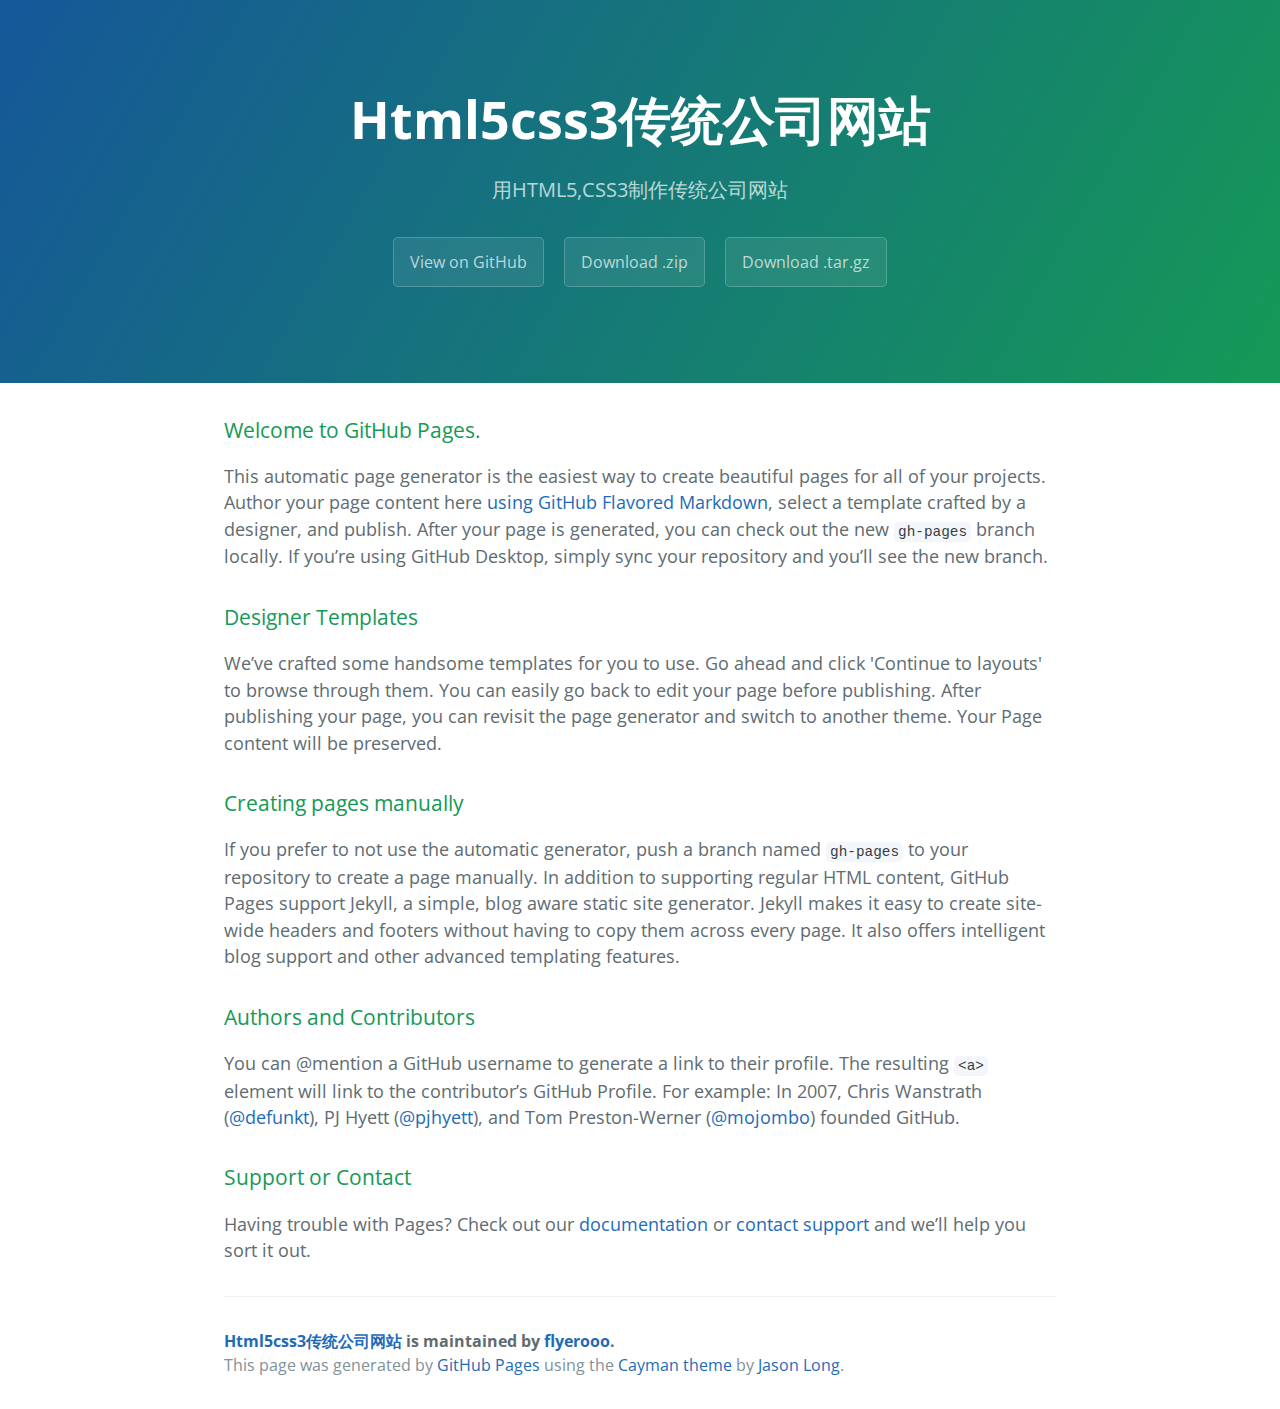
==== commit 3789ca9e: "Create gh-pages branch via GitHub" ====
--- a/index.html
+++ b/index.html
@@ -2,7 +2,7 @@
 <html lang="en-us">
   <head>
     <meta charset="UTF-8">
-    <title>Html5css3 by flyerooo</title>
+    <title>Html5css3传统公司网站 by flyerooo</title>
     <meta name="viewport" content="width=device-width, initial-scale=1">
     <link rel="stylesheet" type="text/css" href="stylesheets/normalize.css" media="screen">
     <link href='https://fonts.googleapis.com/css?family=Open+Sans:400,700' rel='stylesheet' type='text/css'>
@@ -11,7 +11,7 @@
   </head>
   <body>
     <section class="page-header">
-      <h1 class="project-name">Html5css3</h1>
+      <h1 class="project-name">Html5css3传统公司网站</h1>
       <h2 class="project-tagline">用HTML5,CSS3制作传统公司网站</h2>
       <a href="https://github.com/flyerooo/HTML5CSS3" class="btn">View on GitHub</a>
       <a href="https://github.com/flyerooo/HTML5CSS3/zipball/master" class="btn">Download .zip</a>
@@ -45,7 +45,7 @@
 <p>Having trouble with Pages? Check out our <a href="https://help.github.com/pages">documentation</a> or <a href="https://github.com/contact">contact support</a> and we’ll help you sort it out.</p>
 
       <footer class="site-footer">
-        <span class="site-footer-owner"><a href="https://github.com/flyerooo/HTML5CSS3">Html5css3</a> is maintained by <a href="https://github.com/flyerooo">flyerooo</a>.</span>
+        <span class="site-footer-owner"><a href="https://github.com/flyerooo/HTML5CSS3">Html5css3传统公司网站</a> is maintained by <a href="https://github.com/flyerooo">flyerooo</a>.</span>
 
         <span class="site-footer-credits">This page was generated by <a href="https://pages.github.com">GitHub Pages</a> using the <a href="https://github.com/jasonlong/cayman-theme">Cayman theme</a> by <a href="https://twitter.com/jasonlong">Jason Long</a>.</span>
       </footer>
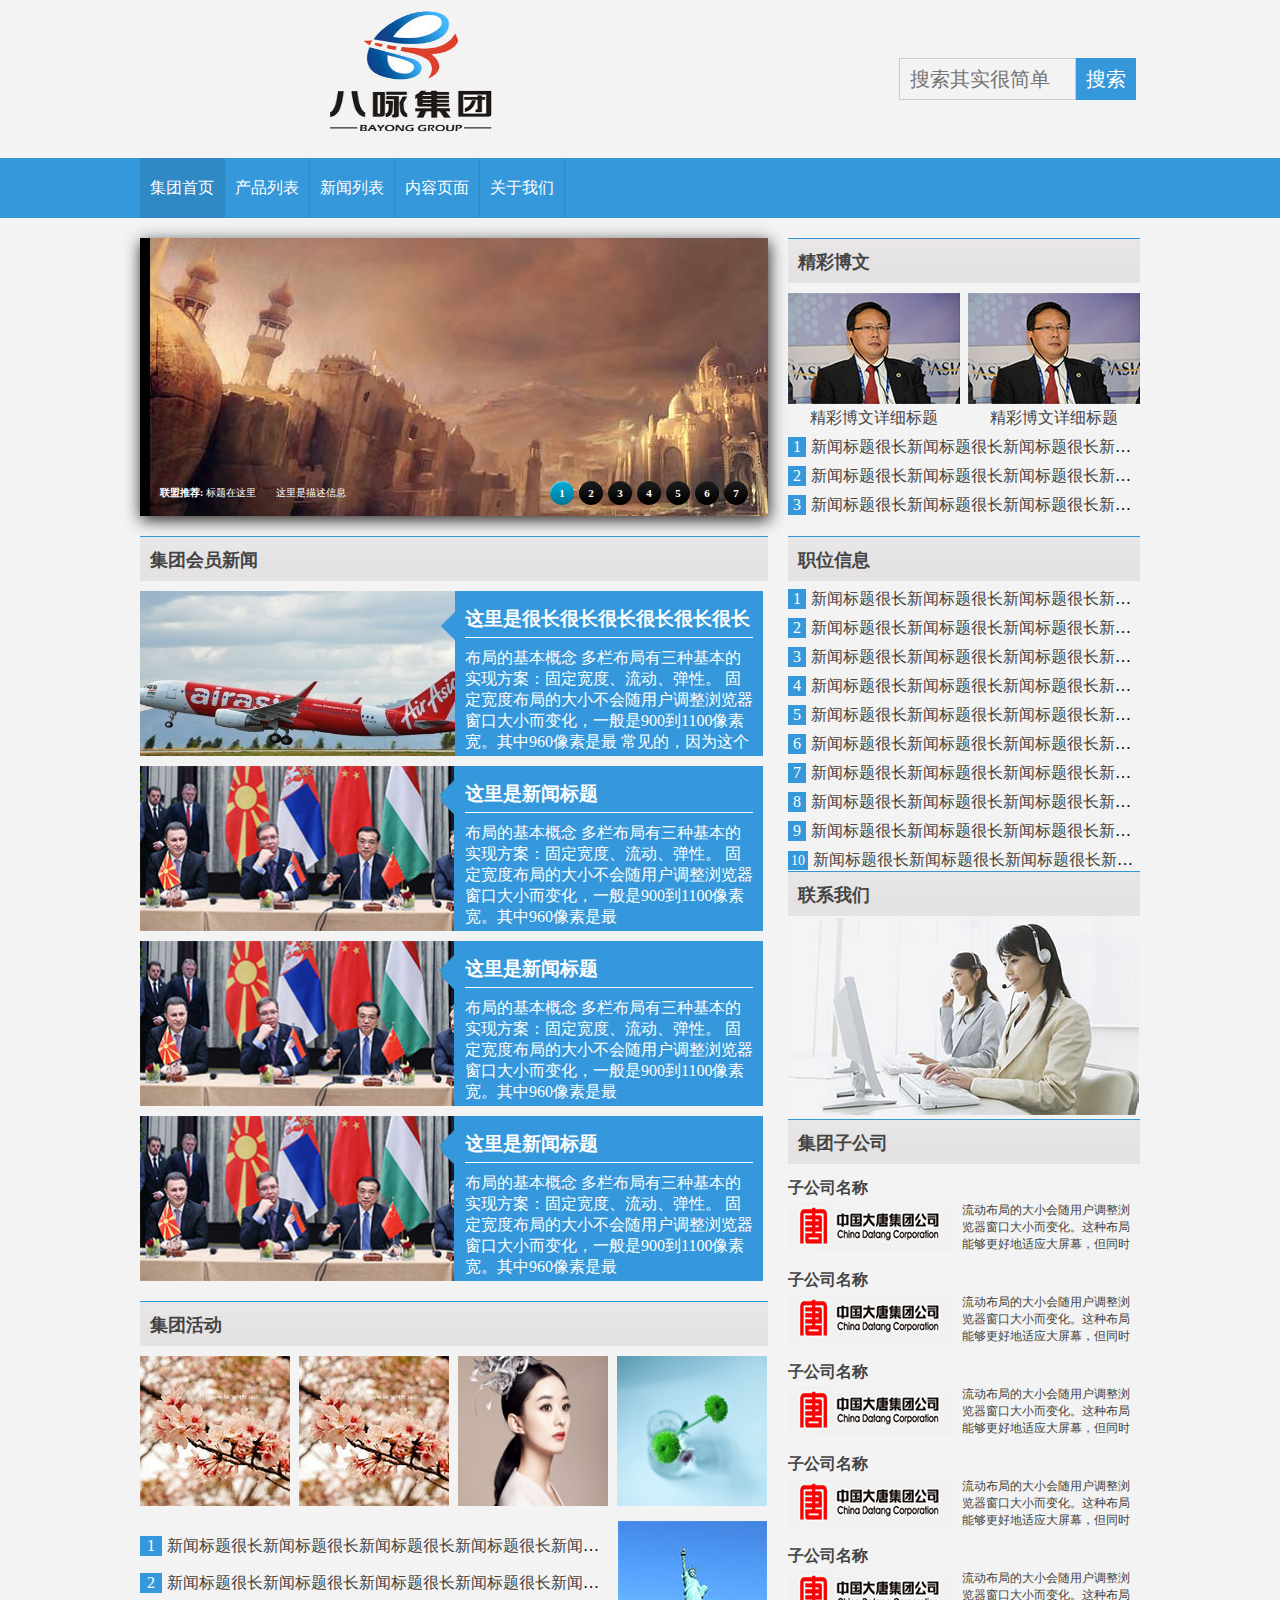
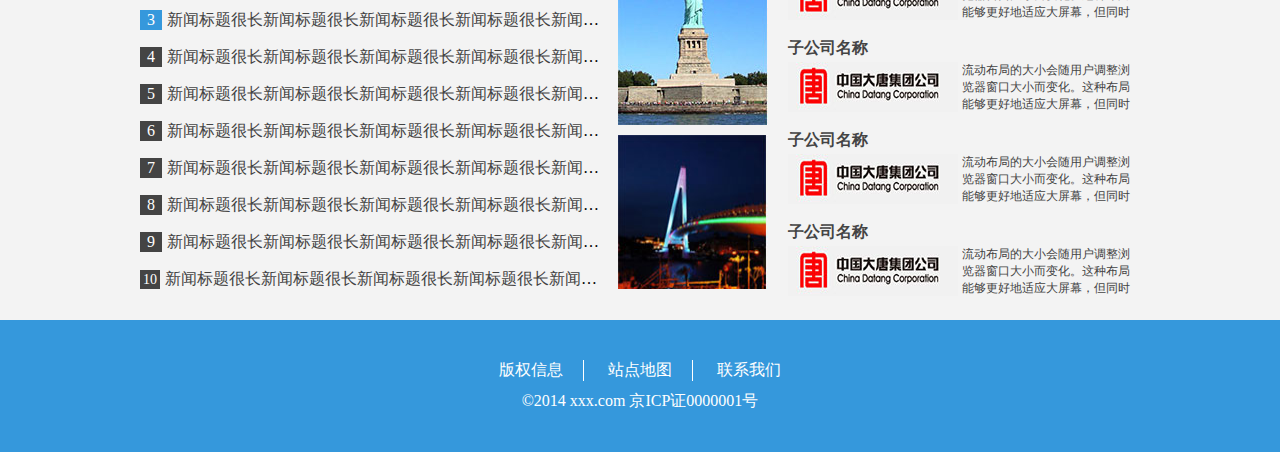
==== commit 1899d99b: "演示代码" ====
--- a/index.html
+++ b/index.html
@@ -1,57 +1,265 @@
 <!DOCTYPE html>
-<html lang="en-us">
-  <head>
+<html lang="en">
+<head>
     <meta charset="UTF-8">
-    <title>Html5css3传统公司网站 by flyerooo</title>
-    <meta name="viewport" content="width=device-width, initial-scale=1">
-    <link rel="stylesheet" type="text/css" href="stylesheets/normalize.css" media="screen">
-    <link href='https://fonts.googleapis.com/css?family=Open+Sans:400,700' rel='stylesheet' type='text/css'>
-    <link rel="stylesheet" type="text/css" href="stylesheets/stylesheet.css" media="screen">
-    <link rel="stylesheet" type="text/css" href="stylesheets/github-light.css" media="screen">
-  </head>
-  <body>
-    <section class="page-header">
-      <h1 class="project-name">Html5css3传统公司网站</h1>
-      <h2 class="project-tagline">用HTML5,CSS3制作传统公司网站</h2>
-      <a href="https://github.com/flyerooo/HTML5CSS3" class="btn">View on GitHub</a>
-      <a href="https://github.com/flyerooo/HTML5CSS3/zipball/master" class="btn">Download .zip</a>
-      <a href="https://github.com/flyerooo/HTML5CSS3/tarball/master" class="btn">Download .tar.gz</a>
-    </section>
-
-    <section class="main-content">
-      <h3>
-<a id="welcome-to-github-pages" class="anchor" href="#welcome-to-github-pages" aria-hidden="true"><span aria-hidden="true" class="octicon octicon-link"></span></a>Welcome to GitHub Pages.</h3>
-
-<p>This automatic page generator is the easiest way to create beautiful pages for all of your projects. Author your page content here <a href="https://guides.github.com/features/mastering-markdown/">using GitHub Flavored Markdown</a>, select a template crafted by a designer, and publish. After your page is generated, you can check out the new <code>gh-pages</code> branch locally. If you’re using GitHub Desktop, simply sync your repository and you’ll see the new branch.</p>
-
-<h3>
-<a id="designer-templates" class="anchor" href="#designer-templates" aria-hidden="true"><span aria-hidden="true" class="octicon octicon-link"></span></a>Designer Templates</h3>
-
-<p>We’ve crafted some handsome templates for you to use. Go ahead and click 'Continue to layouts' to browse through them. You can easily go back to edit your page before publishing. After publishing your page, you can revisit the page generator and switch to another theme. Your Page content will be preserved.</p>
-
-<h3>
-<a id="creating-pages-manually" class="anchor" href="#creating-pages-manually" aria-hidden="true"><span aria-hidden="true" class="octicon octicon-link"></span></a>Creating pages manually</h3>
-
-<p>If you prefer to not use the automatic generator, push a branch named <code>gh-pages</code> to your repository to create a page manually. In addition to supporting regular HTML content, GitHub Pages support Jekyll, a simple, blog aware static site generator. Jekyll makes it easy to create site-wide headers and footers without having to copy them across every page. It also offers intelligent blog support and other advanced templating features.</p>
-
-<h3>
-<a id="authors-and-contributors" class="anchor" href="#authors-and-contributors" aria-hidden="true"><span aria-hidden="true" class="octicon octicon-link"></span></a>Authors and Contributors</h3>
-
-<p>You can @mention a GitHub username to generate a link to their profile. The resulting <code>&lt;a&gt;</code> element will link to the contributor’s GitHub Profile. For example: In 2007, Chris Wanstrath (<a href="https://github.com/defunkt" class="user-mention">@defunkt</a>), PJ Hyett (<a href="https://github.com/pjhyett" class="user-mention">@pjhyett</a>), and Tom Preston-Werner (<a href="https://github.com/mojombo" class="user-mention">@mojombo</a>) founded GitHub.</p>
-
-<h3>
-<a id="support-or-contact" class="anchor" href="#support-or-contact" aria-hidden="true"><span aria-hidden="true" class="octicon octicon-link"></span></a>Support or Contact</h3>
-
-<p>Having trouble with Pages? Check out our <a href="https://help.github.com/pages">documentation</a> or <a href="https://github.com/contact">contact support</a> and we’ll help you sort it out.</p>
-
-      <footer class="site-footer">
-        <span class="site-footer-owner"><a href="https://github.com/flyerooo/HTML5CSS3">Html5css3传统公司网站</a> is maintained by <a href="https://github.com/flyerooo">flyerooo</a>.</span>
-
-        <span class="site-footer-credits">This page was generated by <a href="https://pages.github.com">GitHub Pages</a> using the <a href="https://github.com/jasonlong/cayman-theme">Cayman theme</a> by <a href="https://twitter.com/jasonlong">Jason Long</a>.</span>
-      </footer>
-
-    </section>
-
-  
-  </body>
-</html>
+    <title>集团首页</title>
+    <link rel="stylesheet" href="css/style.css">
+    <script src="js/jquery.js"></script>
+    <script src="js/scripts.js"></script>
+    <!--[if lt IE 9]>
+    <script src="http://libs.useso.com/js/html5shiv/3.7/html5shiv.min.js"></script>
+    <script src="http://libs.useso.com/js/respond.js/1.4.2/respond.min.js"></script>
+    <script src="js/selectivizr.js" type="text/javascript"></script>
+    <![endif]-->
+</head>
+<body>
+<div id="header_wrapper">
+    <header>
+        <div class="container">
+            <div id="logo">
+                <h1><a href="index.html"><img src="images/logo.jpg" alt="集团首页"></a></h1>
+            </div>
+            <div id="sousuo">
+                <form action="index.html">
+                    <input type="text" placeholder="搜索其实很简单"><input type="submit" value="搜索">
+                </form>
+            </div>
+        </div>
+        <div id="nav">
+            <nav class="container">
+                <ul>
+                    <li class="on"><a href="index.html">集团首页</a></li><li>
+                    <a href="piclist.html">产品列表</a></li><li>
+                    <a href="list.html">新闻列表</a></li><li>
+                    <a href="content.html">内容页面</a></li><li>
+                    <a href="index.html">关于我们</a></li>
+                </ul>
+            </nav>
+        </div>
+    </header>
+</div>
+<div id="body_wrapper" class="container">
+    <article>
+        <section id="lunbo">
+            <div class="wrap">
+                <div id="slide-holder">
+                    <div id="slide-runner">
+                        <a href="/"><img id="slide-img-1" src="images/a1.jpg" class="slide" alt="" /></a>
+                        <a href="/"><img id="slide-img-2" src="images/a2.jpg" class="slide" alt="" /></a>
+                        <a href="/"><img id="slide-img-3" src="images/a3.jpg" class="slide" alt="" /></a>
+                        <a href="/"><img id="slide-img-4" src="images/a4.jpg" class="slide" alt="" /></a>
+                        <a href="/"><img id="slide-img-5" src="images/a5.jpg" class="slide" alt="" /></a>
+                        <a href="/"><img id="slide-img-6" src="images/a6.jpg" class="slide" alt="" /></a>
+                        <a href="/"><img id="slide-img-7" src="images/a4.jpg" class="slide" alt="" /></a>
+                        <div id="slide-controls">
+                            <p id="slide-client" class="text"><strong>联盟推荐: </strong><span></span></p>
+                            <p id="slide-desc" class="text"></p>
+                            <p id="slide-nav"></p>
+                        </div>
+                    </div>
+                </div>
+                <script type="text/javascript">
+                    if(!window.slider) var slider={};slider.data=[{"id":"slide-img-1","client":"标题在这里","desc":"这里是描述信息"},{"id":"slide-img-2","client":"标题在这里","desc":"这里是描述信息"},{"id":"slide-img-3","client":"标题在这里","desc":"这里是描述信息"},{"id":"slide-img-4","client":"标题在这里","desc":"这里是描述信息"},{"id":"slide-img-5","client":"标题在这里","desc":"这里是描述信息"},{"id":"slide-img-6","client":"标题在这里","desc":"这里是描述信息"},{"id":"slide-img-7","client":"标题在这里","desc":"这里是描述信息"}];
+                </script>
+            </div>
+        </section>
+        <section id="xinwen">
+            <div class="title_bg">
+                <h2><a href="list.html">集团会员新闻</a></h2>
+            </div>
+            <ul>
+                <li>
+                    <a href="content.html"><img src="images/news_11.jpg" alt="新闻简介"></a><a href="content.html" class="ms">
+                    <div class="sanjiaoxing"></div>
+                    <h3>这里是很长很长很长很长很长很长新闻标题</h3>
+                        <p>布局的基本概念
+
+                            多栏布局有三种基本的实现方案：固定宽度、流动、弹性。
+                            固定宽度布局的大小不会随用户调整浏览器窗口大小而变化，一般是900到1100像素宽。其中960像素是最
+                            常见的，因为这个宽度适合所有现代显示器，而且能够被16、12、10、8、6、5、4和3整除，不仅容易计
+                            算等宽分栏的数量，而且计算结果也能得到没有小数的像素数。</p>
+                    </a>
+                </li>
+                <li>
+                    <a href="content.html"><img src="images/news_10.jpg" alt="新闻简介"></a><a href="content.html" class="ms">
+                    <div class="sanjiaoxing"></div>
+                    <h3>这里是新闻标题</h3>
+                        <p>布局的基本概念
+
+                            多栏布局有三种基本的实现方案：固定宽度、流动、弹性。
+                            固定宽度布局的大小不会随用户调整浏览器窗口大小而变化，一般是900到1100像素宽。其中960像素是最</p>
+                    </a>
+                </li>
+                <li>
+                    <a href="content.html"><img src="images/news_10.jpg" alt="新闻简介"></a><a href="content.html" class="ms">
+                    <div class="sanjiaoxing"></div>
+                    <h3>这里是新闻标题</h3>
+                        <p>布局的基本概念
+
+                            多栏布局有三种基本的实现方案：固定宽度、流动、弹性。
+                            固定宽度布局的大小不会随用户调整浏览器窗口大小而变化，一般是900到1100像素宽。其中960像素是最</p>
+                    </a>
+                </li>
+                <li>
+                    <a href="content.html"><img src="images/news_10.jpg" alt="新闻简介"></a><a href="content.html" class="ms">
+                    <div class="sanjiaoxing"></div>
+                    <h3>这里是新闻标题</h3>
+                        <p>布局的基本概念
+
+                            多栏布局有三种基本的实现方案：固定宽度、流动、弹性。
+                            固定宽度布局的大小不会随用户调整浏览器窗口大小而变化，一般是900到1100像素宽。其中960像素是最</p>
+                    </a>
+                </li>
+            </ul>
+        </section>
+        <section id="huodong">
+            <div class="title_bg">
+                <h2><a href="list.html">集团活动</a></h2>
+            </div>
+            <section id="huodong_a">
+                <ul>
+                    <li><a href="content.html"><img src="images/hd_1.jpg" alt="集团活动"></a></li><li>
+                    <a href="content.html"><img src="images/hd_1.jpg" alt="集团活动"></a></li><li>
+                    <a href="content.html"><img src="images/hd2.jpg" alt="集团活动"></a></li><li>
+                    <a href="content.html"><img src="images/hd3.jpg" alt="集团活动"></a></li>
+                </ul>
+            </section>
+            <section id="huodong_b">
+                <ul>
+                    <li><a href="content.html">新闻标题很长新闻标题很长新闻标题很长新闻标题很长新闻标题很长新闻标题很长</a></li>
+                    <li><a href="content.html">新闻标题很长新闻标题很长新闻标题很长新闻标题很长新闻标题很长新闻标题很长</a></li>
+                    <li><a href="content.html">新闻标题很长新闻标题很长新闻标题很长新闻标题很长新闻标题很长新闻标题很长</a></li>
+                    <li><a href="content.html">新闻标题很长新闻标题很长新闻标题很长新闻标题很长新闻标题很长新闻标题很长</a></li>
+                    <li><a href="content.html">新闻标题很长新闻标题很长新闻标题很长新闻标题很长新闻标题很长新闻标题很长</a></li>
+                    <li><a href="content.html">新闻标题很长新闻标题很长新闻标题很长新闻标题很长新闻标题很长新闻标题很长</a></li>
+                    <li><a href="content.html">新闻标题很长新闻标题很长新闻标题很长新闻标题很长新闻标题很长新闻标题很长</a></li>
+                    <li><a href="content.html">新闻标题很长新闻标题很长新闻标题很长新闻标题很长新闻标题很长新闻标题很长</a></li>
+                    <li><a href="content.html">新闻标题很长新闻标题很长新闻标题很长新闻标题很长新闻标题很长新闻标题很长</a></li>
+                    <li><a href="content.html">新闻标题很长新闻标题很长新闻标题很长新闻标题很长新闻标题很长新闻标题很长</a></li>
+                </ul>
+            </section><section id="huodong_c">
+                <ul>
+                    <li><a href="content.html"><img src="images/hd_17.jpg" alt="活动配图"></a></li>
+                    <li><a href="content.html"><img src="images/hdd_20.jpg" alt="活动配图"></a></li>
+                </ul>
+            </section>
+        </section>
+    </article><aside>
+        <section id="bowen">
+            <div class="title_bg">
+            <h2><a href="list.html">精彩博文</a></h2>
+            </div>
+            <section id="bowen_a">
+                <ul>
+                    <li><a href="content.html"><img src="images/bowen_06.jpg" alt="精彩博文"><a href="content.html">精彩博文详细标题</a></a></li><li>
+                    <a href="content.html"><img src="images/bowen_06.jpg" alt="精彩博文"><a href="content.html">精彩博文详细标题</a></a></li>
+                </ul>
+            </section>
+            <section id="bowen_b">
+                <ul>
+                    <li><a href="content.html">新闻标题很长新闻标题很长新闻标题很长新闻标题很长新闻标题很长新闻标题很长</a></li>
+                    <li><a href="content.html">新闻标题很长新闻标题很长新闻标题很长新闻标题很长新闻标题很长新闻标题很长</a></li>
+                    <li><a href="content.html">新闻标题很长新闻标题很长新闻标题很长新闻标题很长新闻标题很长新闻标题很长</a></li>
+                </ul>
+            </section>
+        </section>
+        <section id="zhaoping">
+            <div class="title_bg">
+                <h2><a href="list.html">职位信息</a></h2>
+            </div>
+            <ul>
+                <li><a href="content.html">新闻标题很长新闻标题很长新闻标题很长新闻标题很长新闻标题很长新闻标题很长</a></li>
+                <li><a href="content.html">新闻标题很长新闻标题很长新闻标题很长新闻标题很长新闻标题很长新闻标题很长</a></li>
+                <li><a href="content.html">新闻标题很长新闻标题很长新闻标题很长新闻标题很长新闻标题很长新闻标题很长</a></li>
+                <li><a href="content.html">新闻标题很长新闻标题很长新闻标题很长新闻标题很长新闻标题很长新闻标题很长</a></li>
+                <li><a href="content.html">新闻标题很长新闻标题很长新闻标题很长新闻标题很长新闻标题很长新闻标题很长</a></li>
+                <li><a href="content.html">新闻标题很长新闻标题很长新闻标题很长新闻标题很长新闻标题很长新闻标题很长</a></li>
+                <li><a href="content.html">新闻标题很长新闻标题很长新闻标题很长新闻标题很长新闻标题很长新闻标题很长</a></li>
+                <li><a href="content.html">新闻标题很长新闻标题很长新闻标题很长新闻标题很长新闻标题很长新闻标题很长</a></li>
+                <li><a href="content.html">新闻标题很长新闻标题很长新闻标题很长新闻标题很长新闻标题很长新闻标题很长</a></li>
+                <li><a href="content.html">新闻标题很长新闻标题很长新闻标题很长新闻标题很长新闻标题很长新闻标题很长</a></li>
+            </ul>
+        </section>
+        <section id="lianxi">
+            <div class="title_bg">
+                <h2><a href="list.html">联系我们</a></h2>
+            </div>
+            <a href="content.html"><img src="images/about_13.jpg" alt="联系我们"></a>
+        </section>
+        <section id="zigongsi">
+            <div class="title_bg">
+                <h2><a href="list.html">集团子公司</a></h2>
+            </div>
+            <ul>
+                <li>
+                    <h4><a href="content.html">子公司名称</a></h4>
+                    <div class="zgsjj">
+                        <a href="content.html"><img src="images/menber_19.jpg" alt="子公司名称"></a>
+                        <a href="content.html">流动布局的大小会随用户调整浏览器窗口大小而变化。这种布局能够更好地适应大屏幕，但同时也意味着放弃对页面某些方面的控制，比如随着页面宽度变化，文本行的长度和页面元素之间的位置关系都可能变化</a>
+                    </div>
+                </li>
+                <li>
+                    <h4><a href="content.html">子公司名称</a></h4>
+                    <div class="zgsjj">
+                        <a href="content.html"><img src="images/menber_19.jpg" alt="子公司名称"></a>
+                        <a href="content.html">流动布局的大小会随用户调整浏览器窗口大小而变化。这种布局能够更好地适应大屏幕，但同时也意味着放弃对页面某些方面的控制，比如随着页面宽度变化，文本行的长度和页面元素之间的位置关系都可能变化</a>
+                    </div>
+                </li>
+                <li>
+                    <h4><a href="content.html">子公司名称</a></h4>
+                    <div class="zgsjj">
+                        <a href="content.html"><img src="images/menber_19.jpg" alt="子公司名称"></a>
+                        <a href="content.html">流动布局的大小会随用户调整浏览器窗口大小而变化。这种布局能够更好地适应大屏幕，但同时也意味着放弃对页面某些方面的控制，比如随着页面宽度变化，文本行的长度和页面元素之间的位置关系都可能变化</a>
+                    </div>
+                </li>
+                <li>
+                    <h4><a href="content.html">子公司名称</a></h4>
+                    <div class="zgsjj">
+                        <a href="content.html"><img src="images/menber_19.jpg" alt="子公司名称"></a>
+                        <a href="content.html">流动布局的大小会随用户调整浏览器窗口大小而变化。这种布局能够更好地适应大屏幕，但同时也意味着放弃对页面某些方面的控制，比如随着页面宽度变化，文本行的长度和页面元素之间的位置关系都可能变化</a>
+                    </div>
+                </li>
+                <li>
+                    <h4><a href="content.html">子公司名称</a></h4>
+                    <div class="zgsjj">
+                        <a href="content.html"><img src="images/menber_19.jpg" alt="子公司名称"></a>
+                        <a href="content.html">流动布局的大小会随用户调整浏览器窗口大小而变化。这种布局能够更好地适应大屏幕，但同时也意味着放弃对页面某些方面的控制，比如随着页面宽度变化，文本行的长度和页面元素之间的位置关系都可能变化</a>
+                    </div>
+                </li>
+                <li>
+                    <h4><a href="content.html">子公司名称</a></h4>
+                    <div class="zgsjj">
+                        <a href="content.html"><img src="images/menber_19.jpg" alt="子公司名称"></a>
+                        <a href="content.html">流动布局的大小会随用户调整浏览器窗口大小而变化。这种布局能够更好地适应大屏幕，但同时也意味着放弃对页面某些方面的控制，比如随着页面宽度变化，文本行的长度和页面元素之间的位置关系都可能变化</a>
+                    </div>
+                </li>
+                <li>
+                    <h4><a href="content.html">子公司名称</a></h4>
+                    <div class="zgsjj">
+                        <a href="content.html"><img src="images/menber_19.jpg" alt="子公司名称"></a>
+                        <a href="content.html">流动布局的大小会随用户调整浏览器窗口大小而变化。这种布局能够更好地适应大屏幕，但同时也意味着放弃对页面某些方面的控制，比如随着页面宽度变化，文本行的长度和页面元素之间的位置关系都可能变化</a>
+                    </div>
+                </li>
+                <li>
+                    <h4><a href="content.html">子公司名称</a></h4>
+                    <div class="zgsjj">
+                        <a href="content.html"><img src="images/menber_19.jpg" alt="子公司名称"></a>
+                        <a href="content.html">流动布局的大小会随用户调整浏览器窗口大小而变化。这种布局能够更好地适应大屏幕，但同时也意味着放弃对页面某些方面的控制，比如随着页面宽度变化，文本行的长度和页面元素之间的位置关系都可能变化</a>
+                    </div>
+                </li>
+            </ul>
+        </section>
+    </aside>
+</div>
+<div id="footer_wrapper">
+    <footer class="container">
+        <ul>
+            <li><a href="content.html">版权信息</a></li>
+            <li><a href="content.html">站点地图</a></li>
+            <li><a href="content.html">联系我们</a></li>
+        </ul>
+        <p>©2014 xxx.com 京ICP证0000001号</p>
+    </footer>
+</div>
+</body>
+</html>--- a/css/style.css
+++ b/css/style.css
@@ -0,0 +1,470 @@
+/*公共样式*/
+*{
+    margin: 0;
+    padding: 0;
+}
+body{
+    background-color: #f3f3f3;
+    font-family: "微软雅黑";
+}
+.container{
+    width: 1000px;
+    margin: 0 auto;
+}
+.title_bg{
+    background: url("../images/title_bg.jpg");
+    height: 45px;
+    line-height: 45px;
+    padding-left: 10px;
+}
+.title_bg h2 a{
+    color: #444;
+    text-decoration: none;
+    font-size: 18px;
+}
+/*头部样式*/
+div#logo{
+    display: inline-block;
+    vertical-align: top;
+    width: 755px;
+}
+div#sousuo{
+    display: inline-block;
+    vertical-align: top;
+    margin-top: 58px;
+    text-align: left;
+    width: 240px;
+}
+input[type="text"] {
+    font-family: "微软雅黑";
+    background: #f3f3f3;
+    border: solid 1px #ccc;
+    height: 40px;
+    line-height: 40px;
+    font-size: 20px;
+    padding-left: 10px;
+    width: 165px;
+}
+input[type="submit"] {
+    font-family: "微软雅黑";
+    background-color: #3598db;
+    border: solid 1px #3598db;
+    color: #fff;
+    border: none;
+    height: 42px;
+    display: inline-block;
+    vertical-align: top;
+    font-size: 20px;
+    padding: 0 10px;
+}
+div#nav{
+    background-color: #3598db;
+    height: 60px;
+}
+div#nav nav li{
+    display: inline-block;
+    line-height: 60px;
+    padding: 0 10px;
+    border-right: solid 1px #2f89c5;
+    -webkit-transition: background 1s linear;
+    -moz-transition: background 1s linear;
+    -ms-transition: background 1s linear;
+    -o-transition: background 1s linear;
+    transition: background 1s linear;
+}
+div#nav nav li.on,div#nav nav li:hover {
+    background-color: #2f89c5;
+}
+div#nav nav a{
+    color: #ffffff;
+    text-decoration: none;
+}
+/*内容主题*/
+div#body_wrapper{
+    margin-top: 20px;
+}
+div#body_wrapper article{
+    width: 628px;
+    display: inline-block;
+    vertical-align: top;
+    margin-right: 20px;
+}
+div#body_wrapper aside{
+    width: 352px;
+    display: inline-block;
+    vertical-align: top;
+}
+/*轮播图*/
+section#lunbo {
+    box-shadow: 1px 4px 15px #272222;;
+}
+div.wrap a{
+    color:#fff;
+}
+div#slide-holder {
+    width : 628px;
+    height : 278px;
+}
+div#slide-runner {
+    width : 628px;
+    height : 278px;
+    overflow : hidden;
+    position : absolute;
+}
+div#slide-holder img {
+    margin : 0;
+    display : none;
+    position : absolute;
+}
+div#slide-controls {
+    left : 0;
+    bottom : 0;
+    width : 628px;
+    height : 46px;
+    display : none;
+    position : absolute;
+}
+div#slide-controls p.text {
+    float : left;
+    color : #fff;
+    display : inline;
+    font-size : 10px;
+    line-height : 16px;
+    margin : 15px 0 0 20px;
+    text-transform : uppercase;
+}
+p#slide-nav {
+    float : right;
+    height : 24px;
+    display : inline;
+    margin : 11px 15px 0 0;
+}
+p#slide-nav a {
+    float : left;
+    width : 24px;
+    height : 24px;
+    display : inline;
+    font-size : 11px;
+    margin : 0 5px 0 0;
+    line-height : 24px;
+    font-weight : bold;
+    text-align : center;
+    text-decoration : none;
+    background-position : 0 0;
+    background-repeat : no-repeat;
+}
+p#slide-nav a.on {
+    background-position : 0 -24px;
+}
+p#slide-nav a {
+    background-image : url(../images/silde-nav.png);
+}
+/*新闻*/
+section#xinwen{
+    margin-top: 20px;
+}
+section#xinwen li{
+    display: inline-block;
+    width: 100%;
+    vertical-align: bottom;
+    margin-top: 10px;
+}
+section#xinwen li a{
+    display: inline-block;
+    vertical-align: top;
+    height: 165px;
+}
+section#xinwen li img{
+    width: 315px;
+    height: 165px;
+}
+section#xinwen li a.ms{
+    position: relative;
+    width: 308px;
+    background: rgb(53,152,220);
+    color: #ffffff;
+    padding: 10px;
+    text-decoration: none;
+    -webkit-box-sizing: border-box;
+    -moz-box-sizing: border-box;
+    -ms-box-sizing: border-box;
+    -o-box-sizing: border-box;
+    box-sizing: border-box;
+}
+a.ms h3{
+    border-bottom: solid 1px #ffffff;
+    margin-bottom: 10px;
+    height: 36px;
+    width: 288px;
+    overflow: hidden;
+    line-height: 36px;
+}
+a.ms p{
+    height: 105px;
+    overflow: hidden;
+}
+.sanjiaoxing{
+    width: 20px;
+    height: 20px;
+    background: #3598dc;
+    position: absolute;
+    top: 25px;
+    left: -10px;
+    -webkit-transform: rotate(45deg);
+    -moz-transform: rotate(45deg);
+    -ms-transform: rotate(45deg);
+    -o-transform: rotate(45deg);
+    transform: rotate(45deg);
+}
+/*集团活动*/
+section#huodong{
+    margin-top: 20px;
+}
+section#huodong_a{
+    margin-top: 10px;
+}
+section#huodong_a li{
+    display: inline-block;
+    vertical-align: top;
+    margin-right: 9px;
+}
+section#huodong_a li:last-child{
+    margin-right:0;
+}
+section#huodong_a li img{
+    width: 150px;
+    height: 150px;
+}
+section#huodong_b{
+    width: 469px;
+    display: inline-block;
+    vertical-align: top;
+    margin-top: 10px;
+    margin-right: 9px;
+}
+section#huodong_b li:before{
+    content: counter(listnum);
+    background: #444;
+    padding: 2px 7px;
+    color: #ffffff;
+    margin-right: 5px;
+}
+section#huodong_b li:hover{
+    text-shadow: 1px 4px 9px #414141;
+}
+section#huodong_b li:nth-child(1):before,
+section#huodong_b li:nth-child(2):before,
+section#huodong_b li:nth-child(3):before{
+    background: #3598dc;
+}
+section#huodong_b li:last-child:before{
+    padding: 2px 3px;
+    font-size: 14px;
+}
+section#huodong_b li{
+    counter-increment: listnum;
+    display: inline-block;
+    width: 100%;
+    vertical-align: bottom;
+    overflow: hidden;
+    white-space: nowrap;
+    text-overflow: ellipsis;
+    margin-top: 16px;
+    -webkit-transition: text-shadow 1s linear;
+    -moz-transition: text-shadow 1s linear;
+    -ms-transition: text-shadow 1s linear;
+    -o-transition: text-shadow 1s linear;
+    transition: text-shadow 1s linear;
+}
+section#huodong_b a{
+    text-decoration: none;
+    color: #444;
+}
+section#huodong_c{
+    width: 150px;
+    display: inline-block;
+}
+section#huodong_c li{
+    display: inline-block;
+    vertical-align: top;
+    margin-top: 10px;
+}
+section#huodong_c li:first-child,
+section#huodong_c li:first-child img{
+    height: 205px;
+    width: 150px;;
+}
+section#huodong_c li:last-child,
+section#huodong_c li:last-child img{
+    width: 150px;
+    height: 154px;;
+}
+/*博文信息*/
+section#bowen_a li{
+    display: inline-block;
+    vertical-align: top;
+    margin-top: 10px;
+    width: 172px;
+    height: 136px;
+    text-align: center;
+}
+section#bowen_a a{
+    color: #444444;
+    text-decoration: none;
+    display: inline-block;
+    width: 100%;
+}
+section#bowen_a li:first-child{
+    margin-right: 8px;
+}
+section#bowen_a li a:first-child{
+    width: 172px;
+    height: 111px;
+}
+section#bowen_a li a:last-child{
+    height: 21px;
+    overflow: hidden;
+}
+section#bowen_b li:before{
+    content: counter(listnum);
+    background: #3598db;
+    padding: 2px 5px;
+    color: #ffffff;
+    margin-right: 5px;
+}
+section#bowen_b li{
+    counter-increment: listnum;
+    display: inline-block;
+    width: 100%;
+    vertical-align: bottom;
+    overflow: hidden;
+    white-space: nowrap;
+    text-overflow: ellipsis;
+    margin-top: 8px;
+    -webkit-transition: text-shadow 1s linear;
+    -moz-transition: text-shadow 1s linear;
+    -ms-transition: text-shadow 1s linear;
+    -o-transition: text-shadow 1s linear;
+    transition: text-shadow 1s linear;
+}
+section#bowen_b li:hover{
+    text-shadow: 1px 4px 9px #414141;
+}
+section#bowen_b a{
+    text-decoration: none;
+    color: #444;
+}
+/*招聘信息*/
+section#zhaoping{
+    margin-top: 20px;
+}
+section#zhaoping li:before{
+    content: counter(listnum);
+    background: #3598db;
+    padding: 2px 5px;
+    color: #ffffff;
+    margin-right: 5px;
+}
+section#zhaoping li{
+    counter-increment: listnum;
+    display: inline-block;
+    width: 100%;
+    vertical-align: bottom;
+    overflow: hidden;
+    white-space: nowrap;
+    text-overflow: ellipsis;
+    margin-top: 8px;
+    -webkit-transition: text-shadow 1s linear;
+    -moz-transition: text-shadow 1s linear;
+    -ms-transition: text-shadow 1s linear;
+    -o-transition: text-shadow 1s linear;
+    transition: text-shadow 1s linear;
+}
+section#zhaoping li:hover{
+    text-shadow: 1px 4px 9px #414141;
+}
+section#zhaoping a{
+    text-decoration: none;
+    color: #444;
+}
+section#zhaoping li:last-child:before{
+    padding: 2px 3px;
+    font-size: 14px;
+}
+/*联系我们*/
+section#lianxi a,section#lianxi img{
+    display: inline-block;
+    width: 352px;
+    height: 199px;
+}
+/*子公司*/
+section#zigongsi{
+
+}
+section#zigongsi li{
+    display: inline-block;
+    width: 100%;
+    vertical-align: top;
+    margin-top: 10px;
+}
+section#zigongsi li a{
+    color: #444444;
+    text-decoration: none;
+}
+section#zigongsi li h4{
+    font-size: 16px;
+    height: 28px;
+    line-height: 28px;
+}
+.zgsjj:hover{
+    border: solid 1px #3598db;
+    padding: 10px 0;
+}
+.zgsjj{
+    -webkit-transition: padding 0.5s linear;
+    -moz-transition: padding 0.5s linear;
+    -ms-transition: padding 0.5s linear;
+    -o-transition: padding 0.5s linear;
+    transition: padding 0.5s linear;
+}
+.zgsjj a{
+    display: inline-block;
+    vertical-align: top;
+}
+.zgsjj a:first-child{
+    text-decoration: none;
+    width: 170px;
+}
+.zgsjj a:last-child{
+    width: 175px;
+    font-size: 12px;
+    height: 50px;
+    overflow: hidden;
+}
+/*版权信息*/
+#footer_wrapper{
+    background-color: #3598dc;
+    margin-top: 20px;
+    padding: 40px 0;
+}
+#footer_wrapper li{
+    display: inline-block;
+    vertical-align: top;
+    border-right: solid 1px #ffffff;
+    padding-right: 20px;
+    margin-left: 20px;
+}
+#footer_wrapper li:last-child{
+    border: 0;
+}
+#footer_wrapper footer{
+    text-align: center;
+}
+#footer_wrapper a{
+    color: #ffffff;
+    text-decoration: none;
+}
+#footer_wrapper p{
+    color: #ffffff;
+    margin-top: 10px;
+}